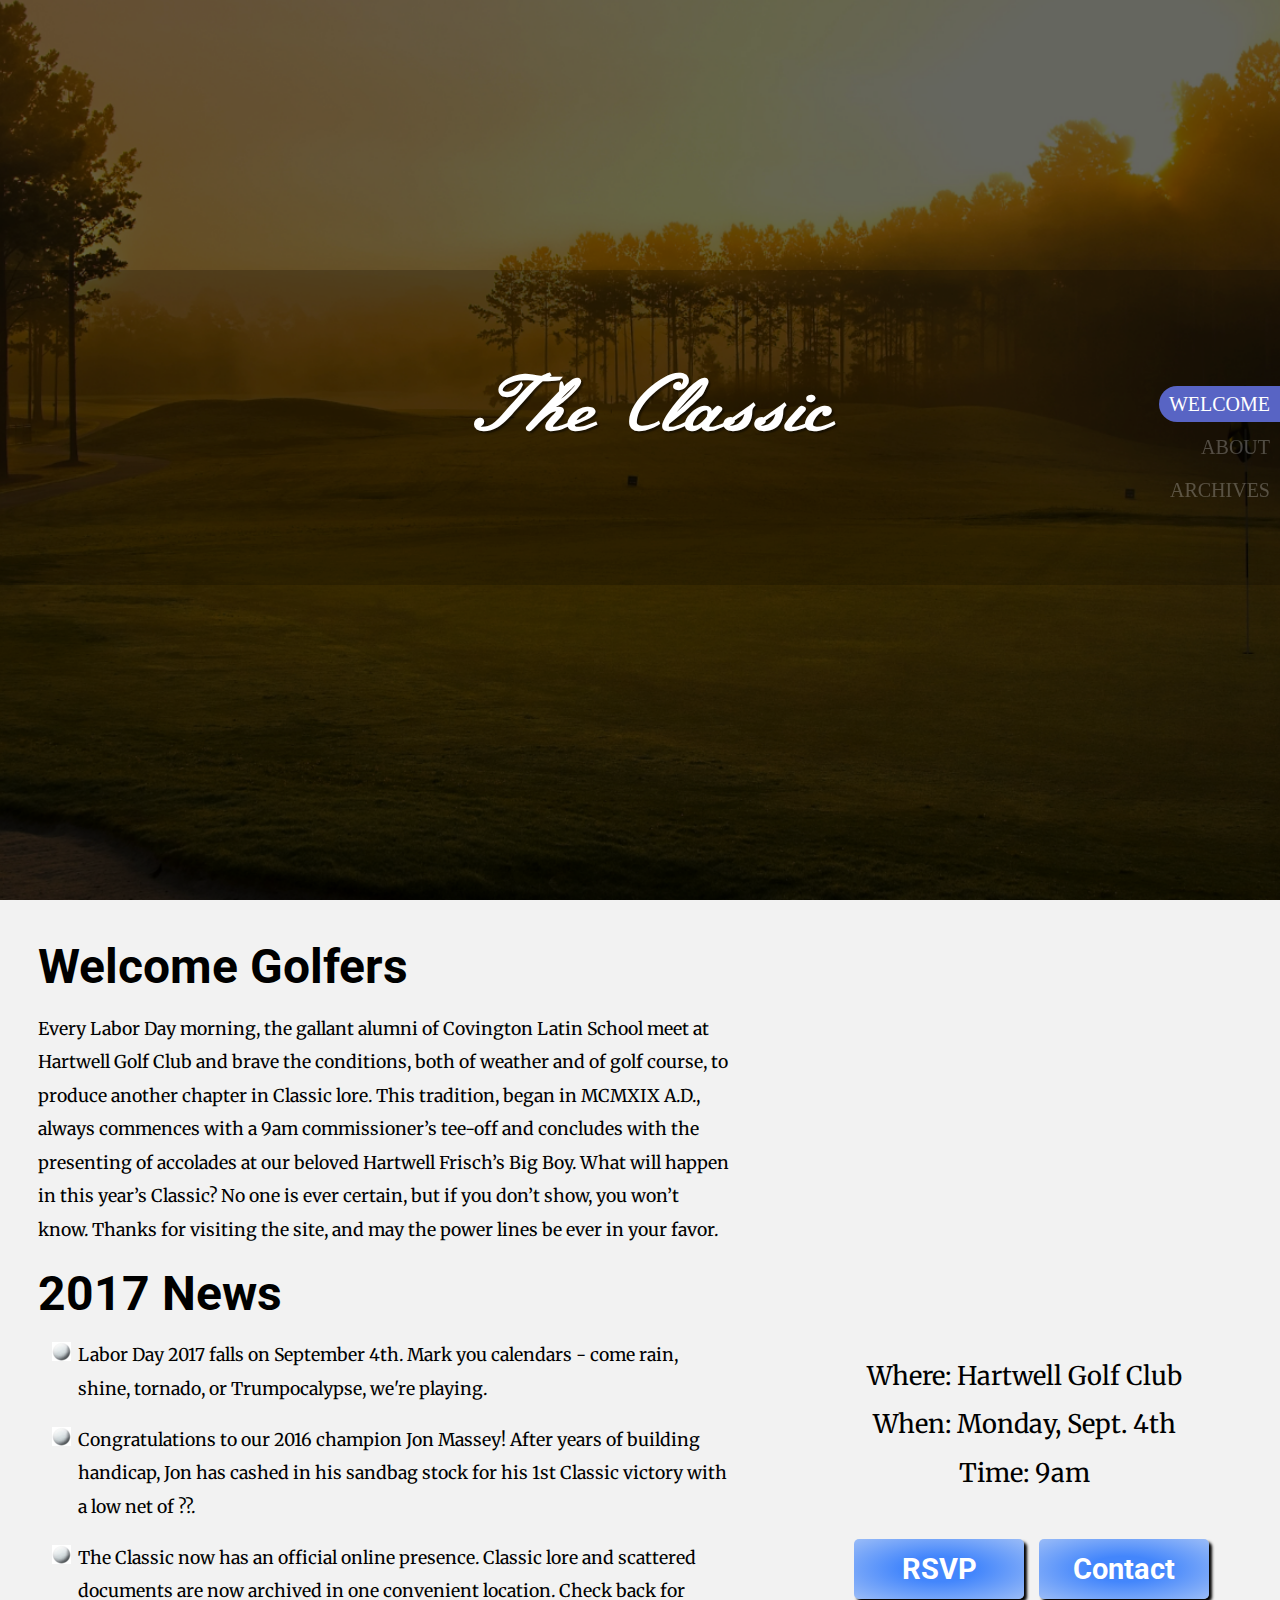
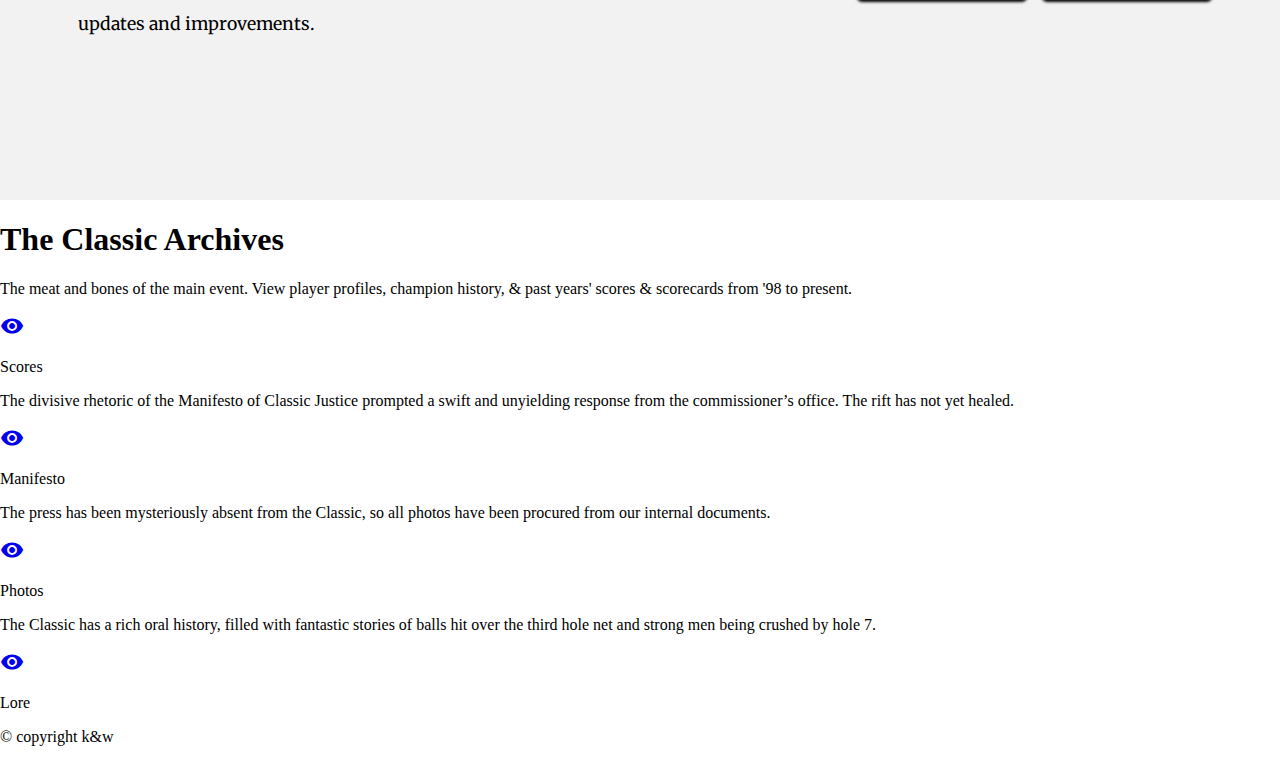
==== index.html @ d24299cc "Added html files 1/21_v1" ====
<!doctype html>
<html lang="en">

<head>
<title>The Hartwell Invitational Open Classic</title>
<meta charset="utf-8">
<link rel="stylesheet" href="css/hartwell.css">
<link rel="stylesheet" type="text/css" href="css/section-scroll.css">
<link href="https://fonts.googleapis.com/icon?family=Material+Icons"
      rel="stylesheet">
<script type="text/javascript" src="js/jquery-3.1.1.js"></script>
<script type="text/javascript" src="js/jquery.section-scroll.js"></script>
<script type="text/javascript" src="js/jquery.easing.js"></script>

<script type="text/javascript">

    $(document).ready(function () {
        $('body').sectionScroll();
    })

</script>


</head>

<body>
    <div class="welcome scrollable-section" data-section-title="Welcome">
      <div class="midbar">
        <div class="intro">
          <h1>TheClassic</h1>
        </div>
      </div>
    </div>


    <div class="scrollable-section about" data-section-title="About">
      <div class="left">
      <div class="message">
        <h1>Welcome Golfers</h1>
          <p>Every Labor Day morning, the gallant alumni of Covington Latin School meet at Hartwell Golf Club and brave the conditions, both of weather and of golf course, to produce another chapter in Classic lore. This tradition, began in MCMXIX A.D., always commences with a 9am commissioner’s tee-off and concludes with the presenting of accolades at our beloved Hartwell Frisch’s Big Boy. What will happen in this year’s Classic? No one is ever certain, but if you don’t show, you won’t know. Thanks for visiting the site, and may the power lines be ever in your favor.</p>
        <h1>2017 News</h1>
			<ul>
				<li>Labor Day 2017 falls on September 4th. Mark you calendars - come rain, shine, tornado, or Trumpocalypse, we're playing.</li>
				<li>Congratulations to our 2016 champion Jon Massey! After years of building handicap, Jon has cashed in his sandbag stock for his 1st Classic victory with a low net of ??.</li>
				<li>The Classic now has an official online presence. Classic lore and scattered documents are now archived in one convenient location. Check back for updates and improvements.</li>
      </div>
    </div>


      <div class="right">
        <iframe width="475" height="375" frameborder="0" style="border:0" src="https://www.google.com/maps/embed/v1/search?q=Hartwell+Golf+Club,+Caldwell+Drive,+Cincinnati,+OH,+United+States&key=AIzaSyAIkSOwUA6d9XJvMVq7JLdq-16HYKBhNmk" allowfullscreen></iframe>
      <div class="eventInfo">
	  <ul>
            <li>Where: Hartwell Golf Club</li>
            <li>When: Monday, Sept. 4th</li>
            <li>Time: 9am</li>
          </ul>
          <div id="rsvp">
            <p><a>RSVP<span><br />▼</span></a></p>
            <p><a>Contact<span><br />▼</span></a></p>
          </div>
        </div>
		</div>
    </div>


    <div class="scrollable-section archives" data-section-title="Archives">
		<div class="archBackground">
		</div>
		<div class="archiveHeader">
			<h1>The Classic Archives</h1>
		</div>
		<div class="links">
			
			<div class="linkBtn"> 
				<div class="linkImg" id="scores">
					<div class="linkDsc">
					<p>The meat and bones of the main event. View player profiles, champion history, & past years' scores & scorecards from '98 to present.</p>
					</div>
				</div>
				<div class="linkBar">
					<a href="./scores.html"><i class="material-icons">visibility</i></a>
					<p>Scores</p>
				</div>
			</div>
			
			<div class="linkBtn"> 
				<div class="linkImg" id="manifesto">
					<div class="linkDsc">
					<p>The divisive rhetoric of the Manifesto of Classic Justice prompted a swift and unyielding response from the commissioner’s office. The rift has not yet healed.</p>
					</div>
				</div>
				<div class="linkBar">
					<a href="./archive/1997_classic_manifesto.pdf"><i class="material-icons">visibility</i></a>
					<p>Manifesto</p>
				</div>
			</div>
						
			<div class="linkBtn"> 
				<div class="linkImg" id="photos">
					<div class="linkDsc">
					<p>The press has been mysteriously absent from the Classic, so all photos have been procured from our internal documents.</p>
					</div>
				</div>
				<div class="linkBar">
					<a href="./photos.html"><i class="material-icons">visibility</i></a>
					<p>Photos</p>
				</div>
			</div>
			
			<div class="linkBtn"> 
				<div class="linkImg" id="lore">
					<div class="linkDsc">
					<p>The Classic has a rich oral history, filled with fantastic stories of balls hit over the third hole net and strong men being crushed by hole 7.</p>
					</div>
				</div>
				<div class="linkBar">
					<a href="./lore.html"><i class="material-icons">visibility</i></a>
					<p>Lore</p>
				</div>
			</div>
			
		</div>
    </div>

	<div id="footer">
      <p>&copy; copyright k&amp;w</p>
	</div>

</body>
</html>
---- css/hartwell.css ----
@import url('https://fonts.googleapis.com/css?family=Merriweather:400|Open+Sans:300');
@import url('https://fonts.googleapis.com/css?family=Meie+Script');
@import url('https://fonts.googleapis.com/css?family=Roboto:300,400,400i,700');


                /*ENTER PAGE*/
body {
  height: inherit;
  margin: 0px auto;
  width: 100%;
  height: auto;
}
.welcome {
  background: url("../images/backgroundShaded.jpg") no-repeat center center fixed;
  -webkit-background-size: cover;
  -moz-background-size: cover;
  -o-background-size: cover;
  background-size: cover;
  height: 100vh;
}


.midbar {
  background-color: rgba(0, 0, 0, .2);
  width: 100%;
  height: 35%;
  position: relative;
  top: 30%;
  bottom: 30%;
}


.intro {
  position: relative;
  width: 100%;
  top: 13%;
}

.welcome h1 {
  font-family: "Meie Script", cursive;
  letter-spacing: .01em;
  color: #fff;
  margin: 0px;
  text-align: center;
  font-size: 4.8em;
  text-shadow: 2px 2px 2px rgba(0, 0, 0, .5);
  position: relative;
  padding-top: 4%;
}

.welcome h3 {
  font-family: "Open Sans", sans-serif;
  color: #fff;
  margin: 0px;
  margin-right: 11%;
  text-align: center;
  font-size: 1.3em;
  text-shadow: 2px 2px 2px rgba(0, 0, 0, .5);
  position:relative;

}




                          /* ABOUT */
  /* LEFT */

.left {
  display: inline-block;
    width: 60%;
	  min-width: 700px;
    float: left;
  }

.about {
  background-color: rgba(229,229,229,0.5);
  overflow: auto;
  min-height: 100vh;
}

.message {
  padding: 5%;
}

.message h1 {
  font-family: "Roboto";
  font-size: 3em;
  margin: 0px;
}

.message p {
  line-height: 1.9em;
  font-size: 1.1em;
  font-family: "Merriweather";
}

.message ul {
  line-height: 1.9em;
  font-size: 1.1em;
  font-family: "Merriweather";
  list-style-image: url('../images/golf-ball-icon_smol.jpg');
}

.message li {
	padding-bottom: 1em;
}

/* RIGHT */


.right {
width: 40%;
min-width: 475px;
overflow: auto;
margin: auto;
}

iframe {
display: block;
margin: auto;
padding-top: 7%;
}

.buttons {
  display: block;
  clear: both;
  margin: auto;
}

.eventInfo {
  margin-bottom: 7%;
}

.eventInfo ul {
  line-height: 1.9em;
  font-size: 1.6em;
  font-family: "Merriweather";
  list-style: none;
  margin: 8% auto;
  padding: 0px;
}

.eventInfo li {
	text-align: center;
}

#rsvp, #contact {
	width: 370px;
	height: 60px;
	margin: auto;
}

#rsvp a, #contact a {
  display: block;
  text-decoration: none;
  color: white;
  text-align: center;
  font-family: "Roboto";
  font-weight: 700;
  font-size: 1.8em;
  line-height: 60px;
  float: left;
  width: 170px;
  height: 60px;
	background: rgba(67, 134, 252, .5); /* For browsers that do not support gradients */
	background: -webkit-radial-gradient(rgba(67, 134, 252, 1),rgba(67, 134, 252, .5)); /* Safari 5.1 to 6.0 */
	background: -o-radial-gradient(rgba(67, 134, 252, 1),rgba(67, 134, 252, .5)); /* For Opera 11.6 to 12.0 */
	background: -moz-radial-gradient(rgba(67, 134, 252, 1),rgba(67, 134, 252, .5)); /* For Firefox 3.6 to 15 */
	background: radial-gradient(rgba(67, 134, 252, 1) 30%,rgba(67, 134, 252, .5)); /* Standard syntax */
  border-radius: 5px;
  box-shadow: 3px 3px 3px #000;
  margin: 0px 0px 0px 15px;
  transition: line-height .5s;
}

#rsvp a span {
	display: none;
}

#rsvp a:hover {
	line-height: 30px;
}

#rsvp a:hover span {
	display: inline;
}

#rsvp a:active {
	  box-shadow: 0px 0px 2px;
	background: rgba(67, 134, 252, 1); /* For browsers that do not support gradients */
	background: -webkit-radial-gradient(rgba(67, 134, 252, .5),rgba(67, 134, 252, 1)); /* Safari 5.1 to 6.0 */
	background: -o-radial-gradient(rgba(67, 134, 252, .5),rgba(67, 134, 252, 1)); /* For Opera 11.6 to 12.0 */
	background: -moz-radial-gradient(rgba(67, 134, 252, .5),rgba(67, 134, 252, 1)); /* For Firefox 3.6 to 15 */
	background: radial-gradient(rgba(67, 134, 252, .5),rgba(67, 134, 252, 1)); /* Standard syntax */
}


                         /* PLAYERS */
.players {
  background-color: rgba(29, 39, 49, 1);
  height: 90vh;
}


/*                  TABLE STYLING                      */

.playerTable {
  overflow-x: scroll;
  font-family: "Roboto";
  font-weight: light;
  margin-left: 5%;
  box-shadow: 0px 0px 5px #000;
}

table {
  border-collapse: collapse;
}

tr:nth-child(even) {
  background-color: #e3e3e3;
}

tr:nth-child(odd) {
  background-color: rgba(204, 204, 204, .9);
}

td {
  font-weight: 300;
}

th:first-child, td:first-child {
  padding-right: 20px;
  text-align: left;
  border-right: 2px solid rgba(0, 0, 0, 1);
  white-space: nowrap;
}

td:first-child {
  font-weight: 400;
}

th, td {
  padding: 4px 8px;
  text-align: center;
  border-bottom: 1px solid rgba(0, 0, 0, .5);
}

th {
    background-color: rgba(193, 197, 242, 0.6);
    border-bottom: 2px solid rgba(0, 0, 0, 1);
    font-size: 1.1em;
    font-weight: bold;
}

td a {
  text-decoration: none;
  color: black;
  transition: color .3s;
}

td a:hover {
  color: rgba(0, 0, 0, 0.5);
}

#winner {
  background-color: rgba(255, 224, 73, 0.9);
  font-weight: 400;
}

#DNP {
  font-style: italic;
  color: #777;
}

caption {
  caption-side: bottom;
}

caption #winner {
  background-color: rgba(255, 224, 73, 0.9);
  font-weight: 400;
}

caption #DNP {
  font-style: italic;
  font-weight:300;
  color: #777;
}


/* END TABLE STYLING */
---- css/section-scroll.css ----
.bullets-container {
    display: table;
    position: fixed;
    right: 0;
    height: 100%;
    z-index: 1049;
    font-weight: normal;
}

.section-bullets {
    transition-duration: .3s;
    list-style: none;
    margin: 0;
    display: table-cell;
    vertical-align: middle;
}

.section-bullets li {
    display: block;
    text-align: right;
    font-size: 20px;
    text-transform: uppercase;
    line-height: 1.3;
    position: relative;
    border-top-left-radius: 30px;
    border-bottom-left-radius: 30px;
    cursor: pointer;
    margin-bottom: 1px;
}

.section-bullets li a:before {
    content: ' ';
    width: 0;
    height: 100%;
    background-color: #5864c4;
    position: absolute;
    right: 0;
    top: 0;
    border-top-left-radius: 30px;
    border-bottom-left-radius: 30px;
    transition-duration: .1s;
}

.section-bullets li a:after {
    display: none;
	content: ' ';
    width: 6px;
    height: 6px;
    border-radius: 50%;
    background-color: #fff;
    position: absolute;
    right: 8px;
    top: 8px;
    transition-duration: .2s;
}

.section-bullets li a {
    color: #fff;
    overflow: hidden;
    position: relative;
    display: inline-block;
    transition-duration: .3s;
    opacity: 0.5;
    margin-left: 5px;
    padding: 5px 10px 5px 10px;
    text-decoration: none;
    min-height: 11px;
}

.section-bullets li span {
    position: relative;
    right: 0;
    transition-duration: 0.3s;
    opacity: 0.5;
}

.section-bullets li.active a {
    opacity: 1;
}

.section-bullets li.active a:before {
    width: 100%;
    transition-duration: .3s;
    transition-delay: 0.4s;
}

.section-bullets li:hover a {
    opacity: 1;
}

.section-bullets li:hover span {
    opacity: 1;
    transition-delay: 0.1s;
}

.section-bullets li.active span {
    opacity: 1;
    transition-duration: .3s;
    transition-delay: 0.5s;
}


.scrollable-section {
  -webkit-transition: all 600ms cubic-bezier(0.23, 1, 0.32, 1);
  transition:         all 600ms cubic-bezier(0.23, 1, 0.32, 1);
}
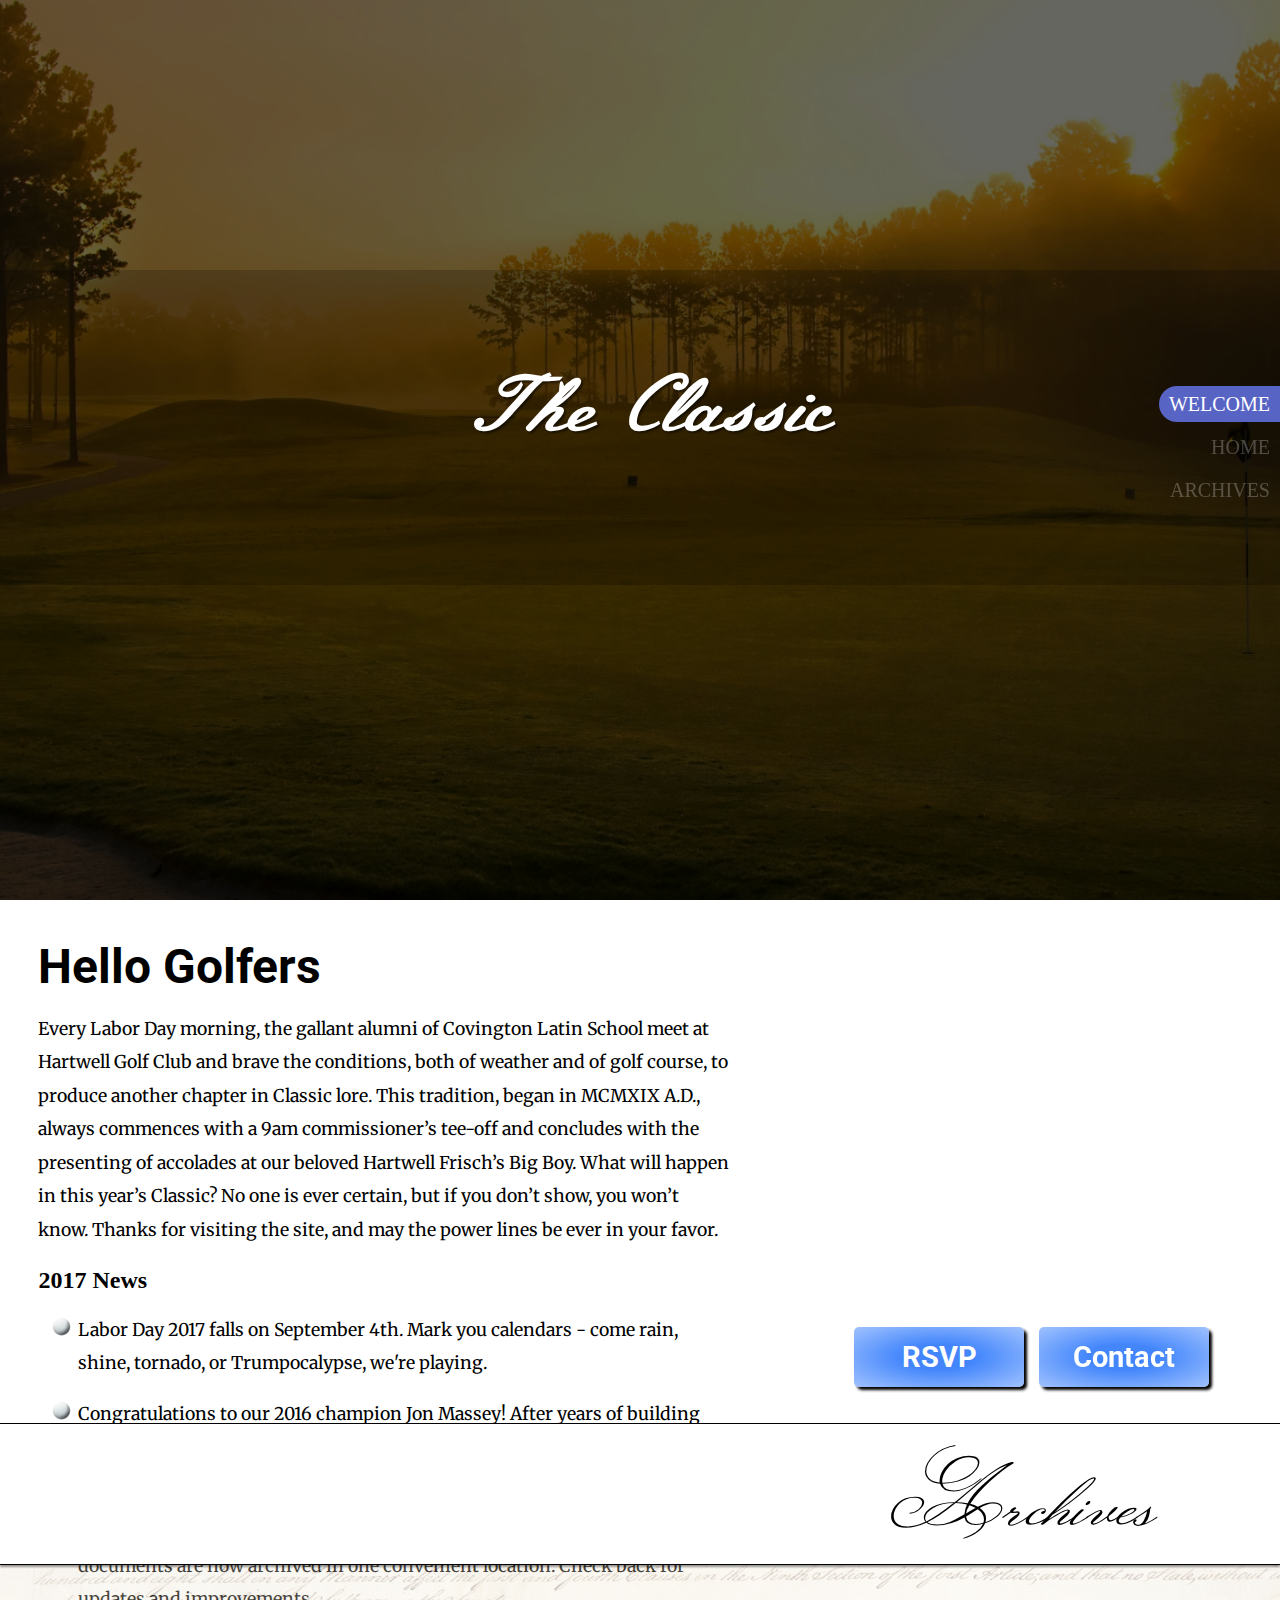
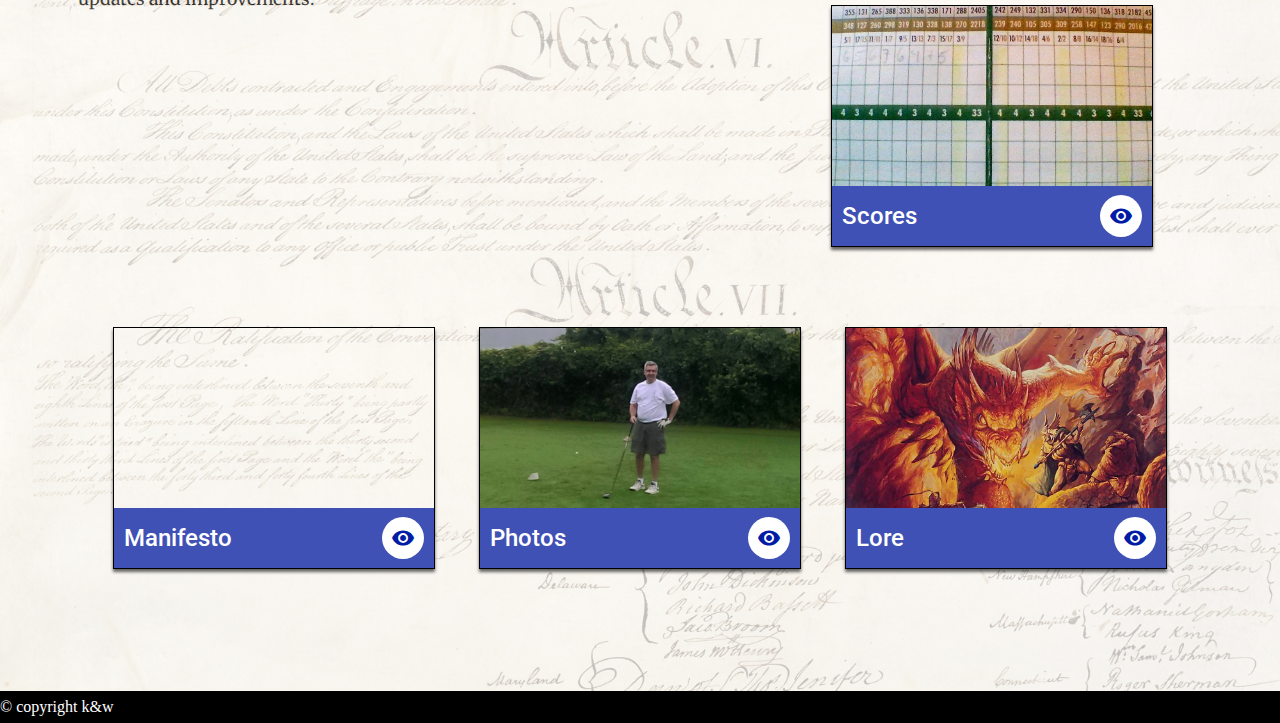
==== commit 12719ae6: "Adjusted section markup and styles" ====
--- a/index.html
+++ b/index.html
@@ -13,11 +13,9 @@
 <script type="text/javascript" src="js/jquery.easing.js"></script>
 
 <script type="text/javascript">
-
     $(document).ready(function () {
         $('body').sectionScroll();
     })
-
 </script>
 
 
@@ -33,12 +31,12 @@
     </div>
 
 
-    <div class="scrollable-section about" data-section-title="About">
+    <div class="home scrollable-section" data-section-title="Home">
       <div class="left">
       <div class="message">
-        <h1>Welcome Golfers</h1>
+        <h1>Hello Golfers</h1>
           <p>Every Labor Day morning, the gallant alumni of Covington Latin School meet at Hartwell Golf Club and brave the conditions, both of weather and of golf course, to produce another chapter in Classic lore. This tradition, began in MCMXIX A.D., always commences with a 9am commissioner’s tee-off and concludes with the presenting of accolades at our beloved Hartwell Frisch’s Big Boy. What will happen in this year’s Classic? No one is ever certain, but if you don’t show, you won’t know. Thanks for visiting the site, and may the power lines be ever in your favor.</p>
-        <h1>2017 News</h1>
+        <h2>2017 News</h2>
 			<ul>
 				<li>Labor Day 2017 falls on September 4th. Mark you calendars - come rain, shine, tornado, or Trumpocalypse, we're playing.</li>
 				<li>Congratulations to our 2016 champion Jon Massey! After years of building handicap, Jon has cashed in his sandbag stock for his 1st Classic victory with a low net of ??.</li>
@@ -50,14 +48,9 @@
       <div class="right">
         <iframe width="475" height="375" frameborder="0" style="border:0" src="https://www.google.com/maps/embed/v1/search?q=Hartwell+Golf+Club,+Caldwell+Drive,+Cincinnati,+OH,+United+States&key=AIzaSyAIkSOwUA6d9XJvMVq7JLdq-16HYKBhNmk" allowfullscreen></iframe>
       <div class="eventInfo">
-	  <ul>
-            <li>Where: Hartwell Golf Club</li>
-            <li>When: Monday, Sept. 4th</li>
-            <li>Time: 9am</li>
-          </ul>
           <div id="rsvp">
-            <p><a>RSVP<span><br />▼</span></a></p>
-            <p><a>Contact<span><br />▼</span></a></p>
+            <p><a>RSVP</a></p>
+            <p><a>Contact</a></p>
           </div>
         </div>
 		</div>
@@ -68,11 +61,11 @@
 		<div class="archBackground">
 		</div>
 		<div class="archiveHeader">
-			<h1>The Classic Archives</h1>
+			<h1>Archives</h1>
 		</div>
 		<div class="links">
-			
-			<div class="linkBtn"> 
+
+			<div class="linkBtn">
 				<div class="linkImg" id="scores">
 					<div class="linkDsc">
 					<p>The meat and bones of the main event. View player profiles, champion history, & past years' scores & scorecards from '98 to present.</p>
@@ -83,8 +76,8 @@
 					<p>Scores</p>
 				</div>
 			</div>
-			
-			<div class="linkBtn"> 
+
+			<div class="linkBtn">
 				<div class="linkImg" id="manifesto">
 					<div class="linkDsc">
 					<p>The divisive rhetoric of the Manifesto of Classic Justice prompted a swift and unyielding response from the commissioner’s office. The rift has not yet healed.</p>
@@ -95,8 +88,8 @@
 					<p>Manifesto</p>
 				</div>
 			</div>
-						
-			<div class="linkBtn"> 
+
+			<div class="linkBtn">
 				<div class="linkImg" id="photos">
 					<div class="linkDsc">
 					<p>The press has been mysteriously absent from the Classic, so all photos have been procured from our internal documents.</p>
@@ -107,8 +100,8 @@
 					<p>Photos</p>
 				</div>
 			</div>
-			
-			<div class="linkBtn"> 
+
+			<div class="linkBtn">
 				<div class="linkImg" id="lore">
 					<div class="linkDsc">
 					<p>The Classic has a rich oral history, filled with fantastic stories of balls hit over the third hole net and strong men being crushed by hole 7.</p>
@@ -119,7 +112,7 @@
 					<p>Lore</p>
 				</div>
 			</div>
-			
+
 		</div>
     </div>
 
--- a/css/hartwell.css
+++ b/css/hartwell.css
@@ -1,14 +1,13 @@
 @import url('https://fonts.googleapis.com/css?family=Merriweather:400|Open+Sans:300');
 @import url('https://fonts.googleapis.com/css?family=Meie+Script');
-@import url('https://fonts.googleapis.com/css?family=Roboto:300,400,400i,700');
+@import url('https://fonts.googleapis.com/css?family=Roboto:300,400,400i,500,700|Monsieur+La+Doulaise');
 
 
                 /*ENTER PAGE*/
 body {
-  height: inherit;
+  position: relative;
   margin: 0px auto;
   width: 100%;
-  height: auto;
 }
 .welcome {
   background: url("../images/backgroundShaded.jpg") no-repeat center center fixed;
@@ -152,6 +151,8 @@
 }
 
 #rsvp a, #contact a {
+  position: relative;
+  z-index: 1100;
   display: block;
   text-decoration: none;
   color: white;
@@ -197,19 +198,189 @@
 
 
                          /* PLAYERS */
-.players {
-  background-color: rgba(29, 39, 49, 1);
-  height: 90vh;
+.archives {
+  /*background-color: rgba(29, 39, 49, 1);*/
+  position: relative;
+  min-height: 100vh;
+  }
+  
+.archBackground {
+	position: absolute;
+	width: 100%;
+	height: 100%;
+	background: url('../images/Constitution_Pg4of4_AC.jpg') center;
+	background-size: cover;
+	opacity: .3;
+  }
+
+.archiveHeader {
+	position: relative;
+	background-color: rgba(255, 255, 255, 1);
+	border-top: 1px solid black;
+	border-bottom: 1px solid black;
+	box-shadow: 0px 2px 2px rgba(0, 0, 0, .4);
+	padding-top: 15px;
+}
+
+.archiveHeader h1 {
+	font-family: 'Monsieur La Doulaise', sans-serif;
+	font-weight: normal;
+	font-size: 5em;
+	text-align: center;
+	margin: 0px;
+	z-index: 5;
+}
+
+.links {
+	width: auto;
+	max-width: 90%;
+	margin: auto;
+	text-align: center;
+}
+
+.linkBtn {
+	display: inline-block;
+	width: 320px;
+	height: 240px;
+	/*border-radius: 6px;*/
+	margin: 40px 20px;
+	border: solid black 1px;
+	box-shadow: 0px 3px 3px rgba(0, 0, 0, .6);
+	position: relative;
+}
+
+.linkBtn:last-child {
+	margin-bottom: 100px;
+}
+
+.linkDsc {
+	width: inherit;
+	height: inherit;
+	background-color: rgba(0, 0, 0, 0);
+	color: rgba(255, 255, 255, 0);
+	transition: background-color .2s, color .2s;
+}
+
+.linkDsc:hover {
+		background-color: rgba(0, 0, 0, .7);
+		color: rgba(255, 255, 255, 1);
+}
+
+.linkDsc p {
+	font-family: 'Roboto';
+	font-weight: 300;
+	font-size: 18px;
+	padding: 8px;
+	margin: 0px;
+	text-align: left;
+}
+
+.linkImg {
+	width: 320px;
+	height: 180px;
+}
+
+#manifesto {
+	background: url('../images/Manifesto_Thumb.jpg') center;
+	background-size: cover;
+}
+
+#scores {
+	background: url('../images/Scorecard.jpg') center;
+	background-size: cover;
+}	
+
+#photos {
+	background: url('../images/Bill_Banks.jpg') center;
+	background-size: cover;	
+}
+
+#lore {
+	background: url('../images/Lore_Thumb.jpg') center;
+	background-size: cover;	
+}
+
+.linkBar {
+	width: 320px;
+	height: 60px;
+	background-color: #3f51b5;
+	/* border-radius: 0px 0px 5px 5px; */
+}
+
+.linkBar p {
+	line-height: 60px;
+	font-family: 'Roboto';
+	font-weight: 500;
+	font-size: 24px;
+	color: white;
+	margin: 0px 10px;
+	text-align: left;
+}
+
+.linkBtn span {
+	display: inline-block;
+	margin: 0px 20px;
+	bottom: 0px;
+}
+
+.linkBar a {
+	position: relative;
+	display: inline-block;
+	width: 42px;
+	height: 42px;
+	float: right;
+	margin: 9px 10px 9px 0px;
+	background-color: white;
+	border-radius: 50%;
+	color: #001ba5;
+	transition: height .3s, width .3s, margin .3s;
+	z-index: 1100;
+}
+
+.linkBar a:hover {
+	width: 48px;
+	height: 48px;
+	margin: 6px 7px 6px 0px;
+}
+
+.linkBar a:active {
+	color: white;
+	background-color: #001ba5;
+}
+
+.linkBar i {
+	line-height: 42px;
+	transition: line-height .3s, font-size .3s;
+	font-size: 24px;
+}
+
+.linkBar a:hover i {
+	line-height: 48px;
+	font-size: 30px;
+}
+
+#footer {
+	position: absolute;
+	width: 100%;
+	background-color: black;
+	bottom: 0px;
+}
+
+#footer p {
+	margin: 0px;
+	line-height: 2em;
+	color: white;
 }
 
 
 /*                  TABLE STYLING                      */
 
 .playerTable {
-  overflow-x: scroll;
+  display: table;
   font-family: "Roboto";
   font-weight: light;
-  margin-left: 5%;
+  margin: auto;
+  margin-top: 4em;
   box-shadow: 0px 0px 5px #000;
 }
 
@@ -290,3 +461,19 @@
 
 
 /* END TABLE STYLING */
+
+/* SCORES PAGE STYLING*/
+.childHeader {
+	width: 100%;
+	background-color: #03A9F4;
+	box-shadow: 0px 3px 2px rgba(0, 0, 0, .4);
+}
+
+.childHeader h1 {
+	font-family: 'Roboto';
+	font-weight: 400;
+	font-size: 1.25em;
+	color: white;
+	line-height: 2.5em;
+	margin: 0px 0px 0px 3em;
+}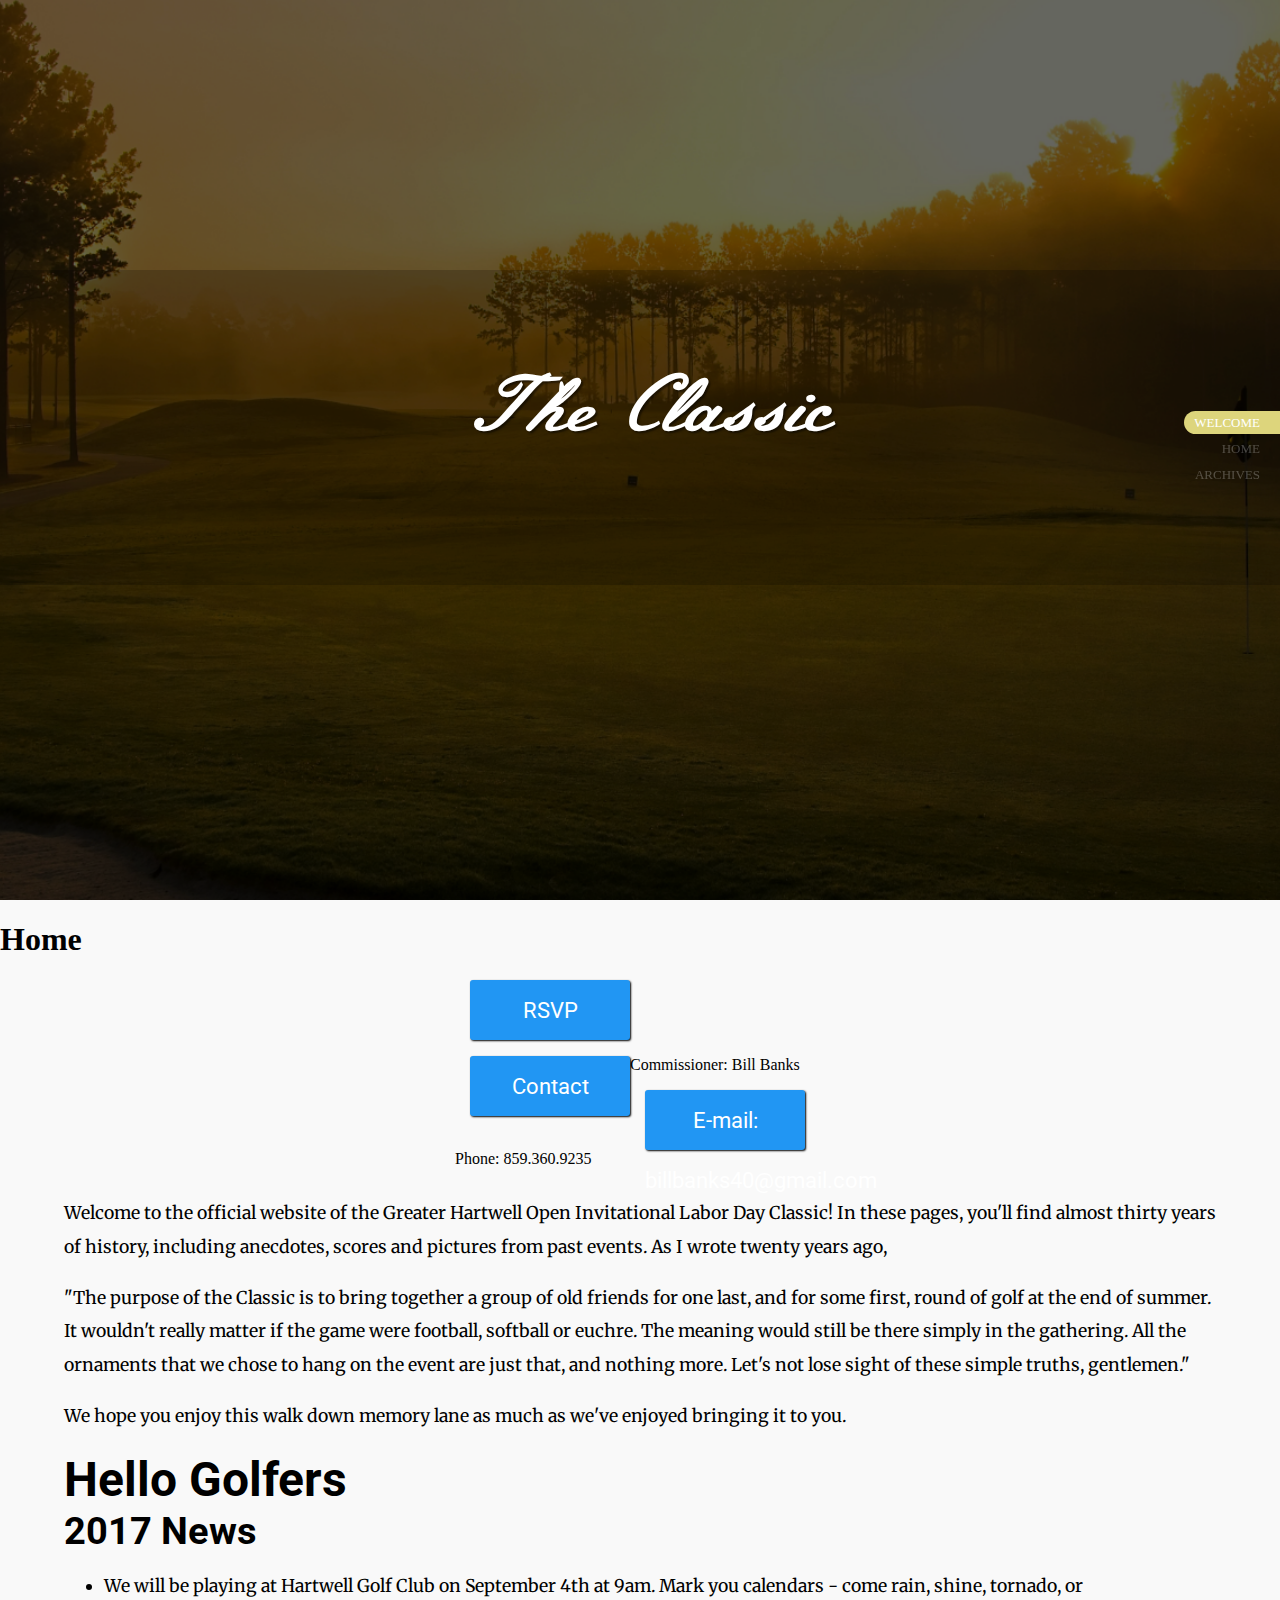
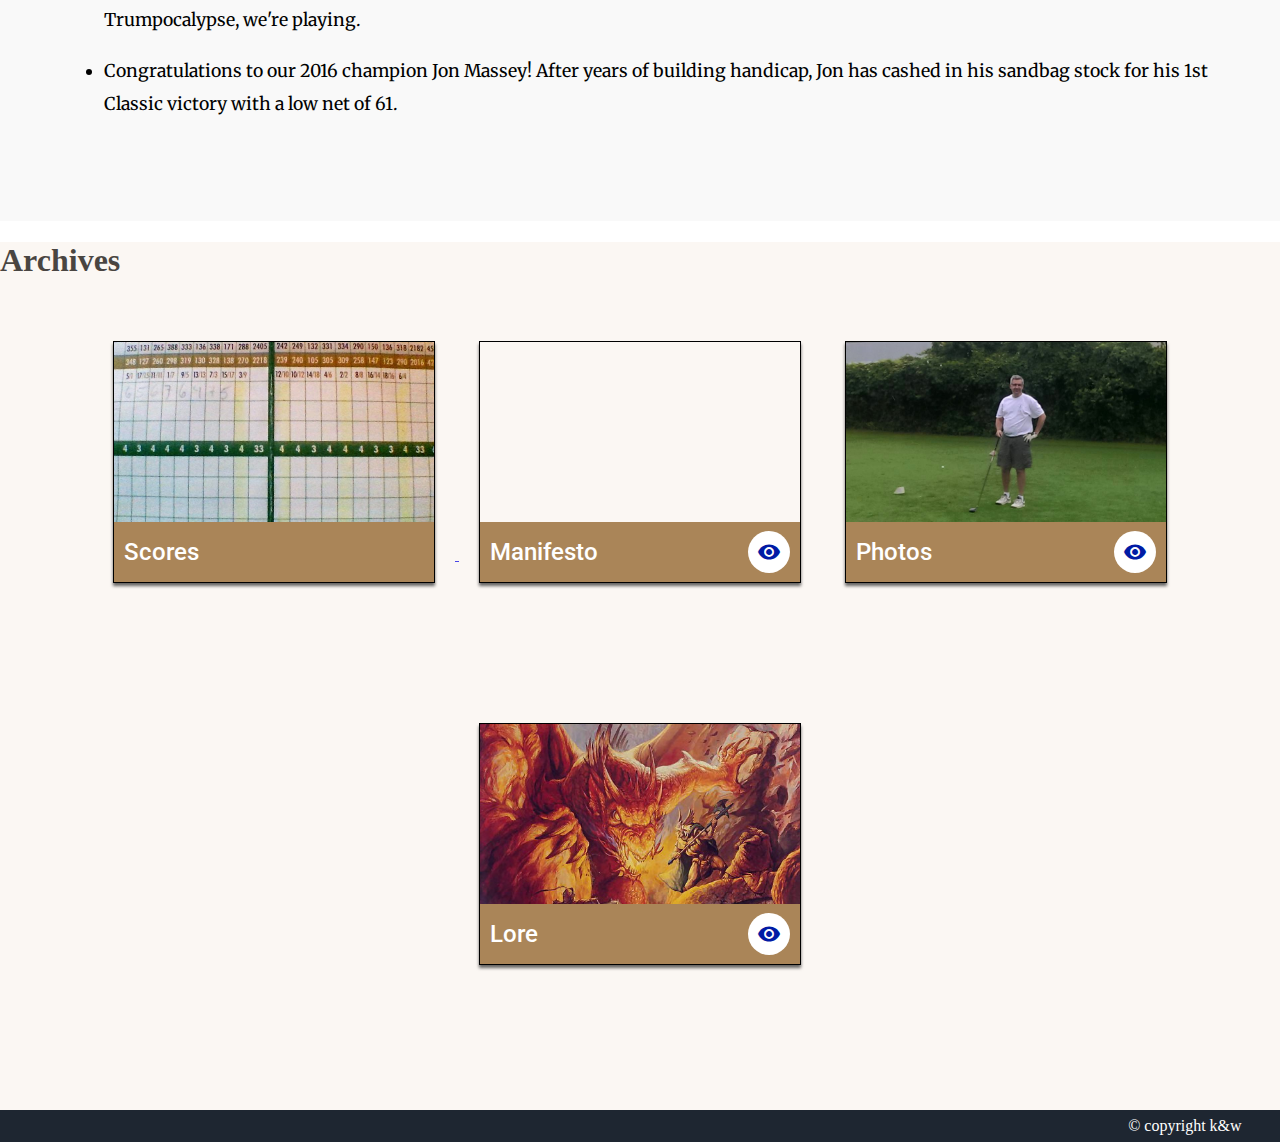
==== commit 11efbbcb: "Added HTML files" ====
--- a/index.html
+++ b/index.html
@@ -13,9 +13,11 @@
 <script type="text/javascript" src="js/jquery.easing.js"></script>
 
 <script type="text/javascript">
+
     $(document).ready(function () {
         $('body').sectionScroll();
     })
+
 </script>
 
 
@@ -31,51 +33,78 @@
     </div>
 
 
-    <div class="home scrollable-section" data-section-title="Home">
-      <div class="left">
+    <div class="scrollable-section home" data-section-title="Home" id='jumpBackHome'>
+      <div class="parentHeader">
+        <h1>Home</h1>
+          <div id="headBtn">
+            <div id="rsvp">
+              <a href="./rsvpForm.html">RSVP</a>
+            </div>
+            <div id="contact">
+              <a>Contact</a>
+              <div id="contact-drop">
+                <p>Commissioner: Bill Banks</p>
+                <a href="mailto:billbanks40@gmail.com?Subject=The%20Classic"
+                target="_top">E-mail: billbanks40@gmail.com</a>
+                <p>Phone: 859.360.9235</p>
+              </div>
+            </div>
+          </div>
+      </div>
+      <div class="hero">
+        <div class="heroDark">
+        </div>
+      </div>
+    <div class="homeBody">
       <div class="message">
+          <p>Welcome to the official website of the Greater
+            Hartwell Open Invitational Labor Day Classic! In these pages,
+            you'll find almost thirty years of history, including anecdotes,
+            scores and pictures from past events. As I wrote twenty years ago,
+          </p>
+          <p>"The purpose of the Classic is to bring together a group of old
+            friends for one last, and for some first, round of golf at the end
+            of summer. It wouldn't really matter if the game were football,
+            softball or euchre. The meaning would still be there simply in the
+            gathering. All the ornaments that we chose to hang on the event
+            are just that, and nothing more. Let's not lose sight of these
+            simple truths, gentlemen."</p>
+          <p>We hope you enjoy this walk down memory
+            lane as much as we've enjoyed bringing it to you.</p>
         <h1>Hello Golfers</h1>
-          <p>Every Labor Day morning, the gallant alumni of Covington Latin School meet at Hartwell Golf Club and brave the conditions, both of weather and of golf course, to produce another chapter in Classic lore. This tradition, began in MCMXIX A.D., always commences with a 9am commissioner’s tee-off and concludes with the presenting of accolades at our beloved Hartwell Frisch’s Big Boy. What will happen in this year’s Classic? No one is ever certain, but if you don’t show, you won’t know. Thanks for visiting the site, and may the power lines be ever in your favor.</p>
         <h2>2017 News</h2>
 			<ul>
-				<li>Labor Day 2017 falls on September 4th. Mark you calendars - come rain, shine, tornado, or Trumpocalypse, we're playing.</li>
-				<li>Congratulations to our 2016 champion Jon Massey! After years of building handicap, Jon has cashed in his sandbag stock for his 1st Classic victory with a low net of ??.</li>
-				<li>The Classic now has an official online presence. Classic lore and scattered documents are now archived in one convenient location. Check back for updates and improvements.</li>
+				<li>We will be playing at Hartwell Golf Club on September 4th at 9am.
+          Mark you calendars - come rain, shine, tornado, or
+          Trumpocalypse, we're playing.</li>
+				<li>Congratulations to our 2016 champion Jon Massey!
+          After years of building handicap, Jon has cashed in his sandbag
+          stock for his 1st Classic victory with a low net of 61.</li>
       </div>
-    </div>
-
-
-      <div class="right">
-        <iframe width="475" height="375" frameborder="0" style="border:0" src="https://www.google.com/maps/embed/v1/search?q=Hartwell+Golf+Club,+Caldwell+Drive,+Cincinnati,+OH,+United+States&key=AIzaSyAIkSOwUA6d9XJvMVq7JLdq-16HYKBhNmk" allowfullscreen></iframe>
-      <div class="eventInfo">
-          <div id="rsvp">
-            <p><a>RSVP</a></p>
-            <p><a>Contact</a></p>
-          </div>
-        </div>
 		</div>
     </div>
 
 
-    <div class="scrollable-section archives" data-section-title="Archives">
+    <div class="scrollable-section archives" data-section-title="Archives"  id="jumpBack">
 		<div class="archBackground">
 		</div>
-		<div class="archiveHeader">
+		<div class="parentHeader">
 			<h1>Archives</h1>
 		</div>
 		<div class="links">
 
-			<div class="linkBtn">
+    <a href="./scores.html">
+      <div class="linkBtn">
 				<div class="linkImg" id="scores">
 					<div class="linkDsc">
-					<p>The meat and bones of the main event. View player profiles, champion history, & past years' scores & scorecards from '98 to present.</p>
+					<p>The meat and bones of the main event. View player profiles, champion history, past years' scores & scorecards from '98 to present.</p>
 					</div>
 				</div>
 				<div class="linkBar">
-					<a href="./scores.html"><i class="material-icons">visibility</i></a>
 					<p>Scores</p>
 				</div>
 			</div>
+    </a>
 
 			<div class="linkBtn">
 				<div class="linkImg" id="manifesto">
--- a/css/hartwell.css
+++ b/css/hartwell.css
@@ -3,12 +3,14 @@
 @import url('https://fonts.googleapis.com/css?family=Roboto:300,400,400i,500,700|Monsieur+La+Doulaise');
 
 
-                /*ENTER PAGE*/
+
 body {
   position: relative;
   margin: 0px auto;
   width: 100%;
 }
+
+                        /* WELCOME */
 .welcome {
   background: url("../images/backgroundShaded.jpg") no-repeat center center fixed;
   -webkit-background-size: cover;
@@ -47,33 +49,19 @@
   padding-top: 4%;
 }
 
-.welcome h3 {
-  font-family: "Open Sans", sans-serif;
-  color: #fff;
-  margin: 0px;
-  margin-right: 11%;
-  text-align: center;
-  font-size: 1.3em;
-  text-shadow: 2px 2px 2px rgba(0, 0, 0, .5);
-  position:relative;
-
-}
-
-
-
-
-                          /* ABOUT */
+
+                          /* HOME */
   /* LEFT */
 
 .left {
-  display: inline-block;
+    display: inline-block;
     width: 60%;
 	  min-width: 700px;
     float: left;
   }
 
-.about {
-  background-color: rgba(229,229,229,0.5);
+.home {
+  background-color: rgba(244, 244, 244, .5);
   overflow: auto;
   min-height: 100vh;
 }
@@ -88,6 +76,12 @@
   margin: 0px;
 }
 
+.message h2 {
+  font-family: "Roboto";
+  font-size: 2.4em;
+  margin: 0px;
+}
+
 .message p {
   line-height: 1.9em;
   font-size: 1.1em;
@@ -98,7 +92,7 @@
   line-height: 1.9em;
   font-size: 1.1em;
   font-family: "Merriweather";
-  list-style-image: url('../images/golf-ball-icon_smol.jpg');
+  list-style-image: url('../images/tee.png');
 }
 
 .message li {
@@ -158,29 +152,21 @@
   color: white;
   text-align: center;
   font-family: "Roboto";
-  font-weight: 700;
-  font-size: 1.8em;
+  font-weight: 400;
+  font-size: 1.4em;
   line-height: 60px;
   float: left;
-  width: 170px;
+  width: 160px;
   height: 60px;
-	background: rgba(67, 134, 252, .5); /* For browsers that do not support gradients */
-	background: -webkit-radial-gradient(rgba(67, 134, 252, 1),rgba(67, 134, 252, .5)); /* Safari 5.1 to 6.0 */
-	background: -o-radial-gradient(rgba(67, 134, 252, 1),rgba(67, 134, 252, .5)); /* For Opera 11.6 to 12.0 */
-	background: -moz-radial-gradient(rgba(67, 134, 252, 1),rgba(67, 134, 252, .5)); /* For Firefox 3.6 to 15 */
-	background: radial-gradient(rgba(67, 134, 252, 1) 30%,rgba(67, 134, 252, .5)); /* Standard syntax */
-  border-radius: 5px;
-  box-shadow: 3px 3px 3px #000;
+	background-color: rgba(33, 150, 243, 1);
+  border-radius: 3px;
   margin: 0px 0px 0px 15px;
-  transition: line-height .5s;
-}
-
-#rsvp a span {
-	display: none;
+  transition: line-height .2s;
+  box-shadow: 1px 1px 2px #000;
 }
 
 #rsvp a:hover {
-	line-height: 30px;
+  box-shadow: 1px 1px 5px #000;
 }
 
 #rsvp a:hover span {
@@ -189,37 +175,33 @@
 
 #rsvp a:active {
 	  box-shadow: 0px 0px 2px;
-	background: rgba(67, 134, 252, 1); /* For browsers that do not support gradients */
-	background: -webkit-radial-gradient(rgba(67, 134, 252, .5),rgba(67, 134, 252, 1)); /* Safari 5.1 to 6.0 */
-	background: -o-radial-gradient(rgba(67, 134, 252, .5),rgba(67, 134, 252, 1)); /* For Opera 11.6 to 12.0 */
-	background: -moz-radial-gradient(rgba(67, 134, 252, .5),rgba(67, 134, 252, 1)); /* For Firefox 3.6 to 15 */
-	background: radial-gradient(rgba(67, 134, 252, .5),rgba(67, 134, 252, 1)); /* Standard syntax */
-}
-
-
-                         /* PLAYERS */
+}
+
+
+                         /* ARCHIVES */
 .archives {
   /*background-color: rgba(29, 39, 49, 1);*/
   position: relative;
   min-height: 100vh;
   }
-  
+
 .archBackground {
 	position: absolute;
 	width: 100%;
 	height: 100%;
-	background: url('../images/Constitution_Pg4of4_AC.jpg') center;
+	background: rgba(242, 230, 214, 1);
 	background-size: cover;
 	opacity: .3;
   }
 
 .archiveHeader {
 	position: relative;
-	background-color: rgba(255, 255, 255, 1);
+	background-color: rgba(30, 38, 49, 1);
 	border-top: 1px solid black;
 	border-bottom: 1px solid black;
 	box-shadow: 0px 2px 2px rgba(0, 0, 0, .4);
 	padding-top: 15px;
+  color: #fff;
 }
 
 .archiveHeader h1 {
@@ -288,22 +270,22 @@
 #scores {
 	background: url('../images/Scorecard.jpg') center;
 	background-size: cover;
-}	
+}
 
 #photos {
 	background: url('../images/Bill_Banks.jpg') center;
-	background-size: cover;	
+	background-size: cover;
 }
 
 #lore {
 	background: url('../images/Lore_Thumb.jpg') center;
-	background-size: cover;	
+	background-size: cover;
 }
 
 .linkBar {
 	width: 320px;
 	height: 60px;
-	background-color: #3f51b5;
+	background-color: rgba(170, 133, 88, 1);
 	/* border-radius: 0px 0px 5px 5px; */
 }
 
@@ -362,14 +344,17 @@
 #footer {
 	position: absolute;
 	width: 100%;
-	background-color: black;
+	background-color: rgba(30, 38, 49, 1);
 	bottom: 0px;
+
 }
 
 #footer p {
 	margin: 0px;
 	line-height: 2em;
 	color: white;
+  text-align: right;
+  margin-right: 3%;
 }
 
 
@@ -476,4 +461,4 @@
 	color: white;
 	line-height: 2.5em;
 	margin: 0px 0px 0px 3em;
-}+}
--- a/css/section-scroll.css
+++ b/css/section-scroll.css
@@ -18,9 +18,9 @@
 .section-bullets li {
     display: block;
     text-align: right;
-    font-size: 20px;
+    font-size: 13px;
     text-transform: uppercase;
-    line-height: 1.3;
+    line-height: 1;
     position: relative;
     border-top-left-radius: 30px;
     border-bottom-left-radius: 30px;
@@ -32,7 +32,7 @@
     content: ' ';
     width: 0;
     height: 100%;
-    background-color: #5864c4;
+    background-color: #ddd57c;
     position: absolute;
     right: 0;
     top: 0;
@@ -41,9 +41,9 @@
     transition-duration: .1s;
 }
 
+/*
 .section-bullets li a:after {
-    display: none;
-	content: ' ';
+    content: ' ';
     width: 6px;
     height: 6px;
     border-radius: 50%;
@@ -53,6 +53,7 @@
     top: 8px;
     transition-duration: .2s;
 }
+*/
 
 .section-bullets li a {
     color: #fff;
@@ -62,7 +63,7 @@
     transition-duration: .3s;
     opacity: 0.5;
     margin-left: 5px;
-    padding: 5px 10px 5px 10px;
+    padding: 5px 20px 5px 10px;
     text-decoration: none;
     min-height: 11px;
 }
@@ -71,7 +72,7 @@
     position: relative;
     right: 0;
     transition-duration: 0.3s;
-    opacity: 0.5;
+    opacity: .5;
 }
 
 .section-bullets li.active a {
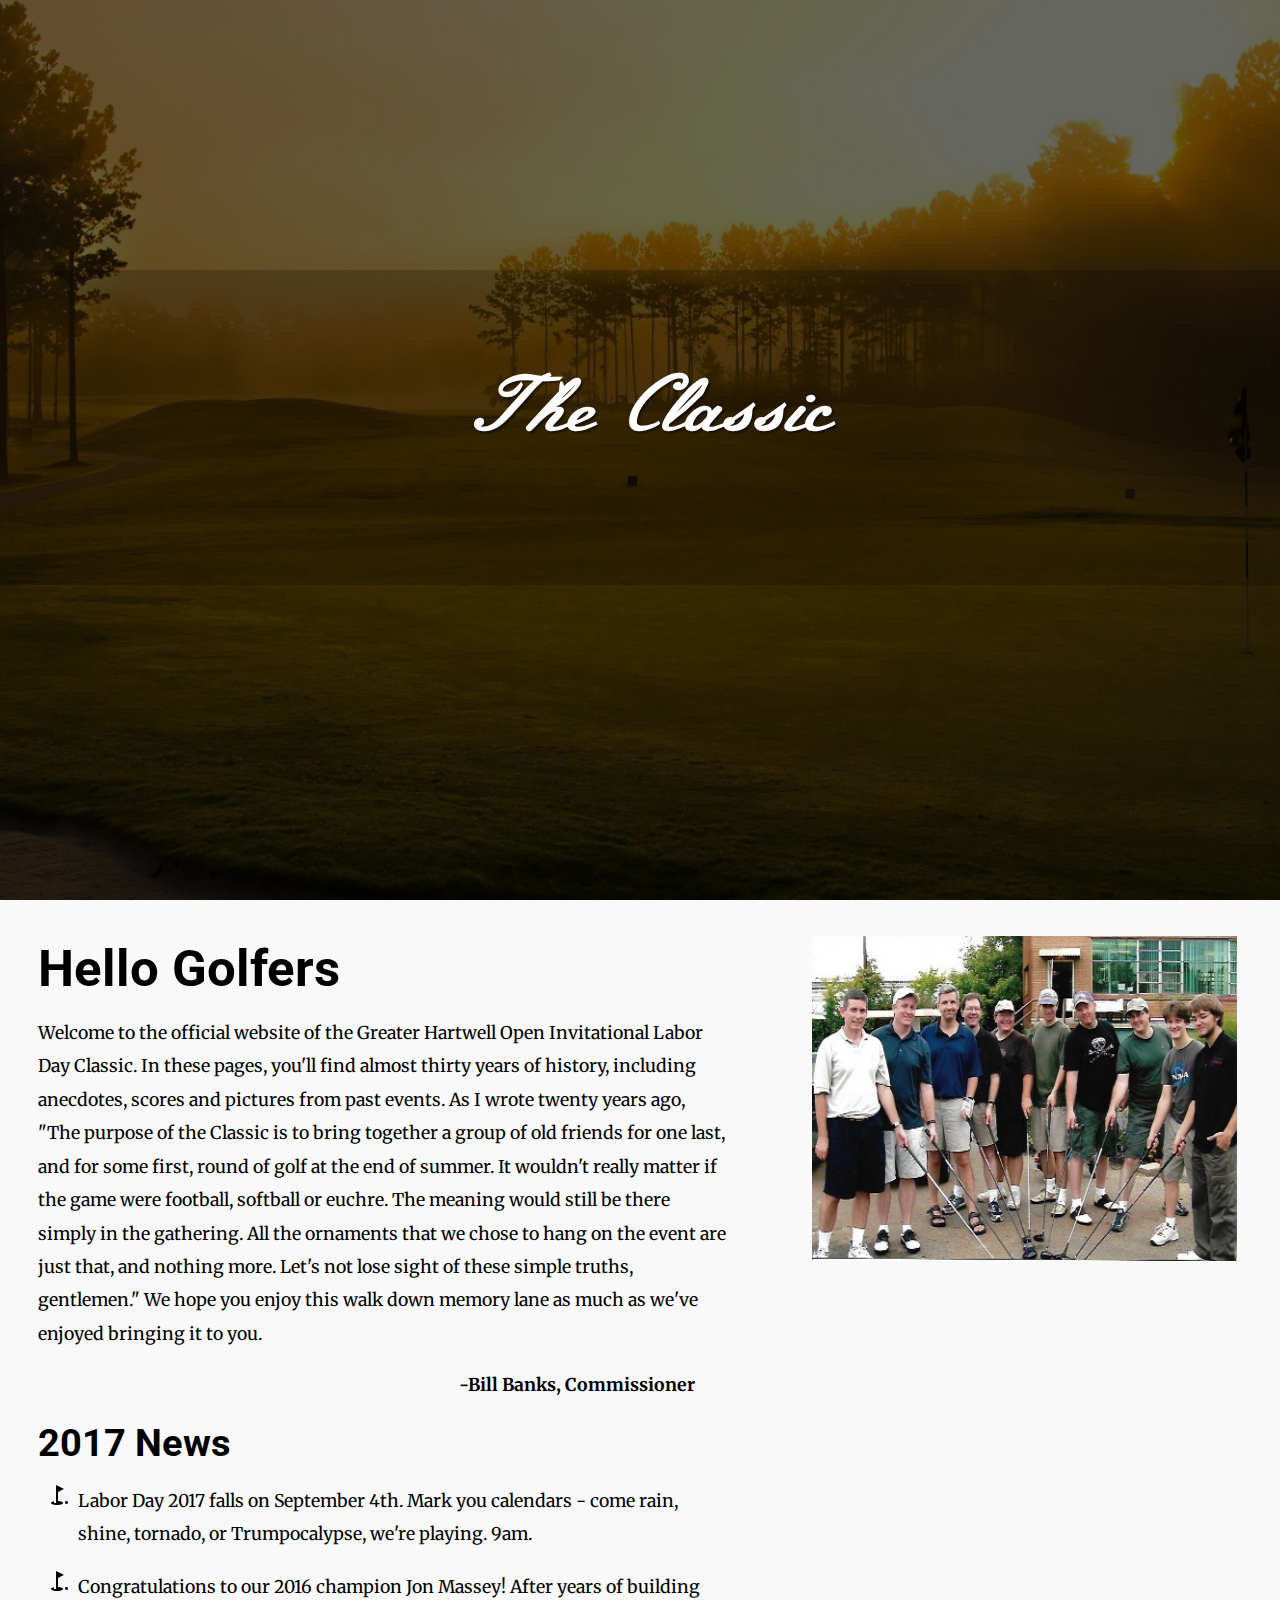
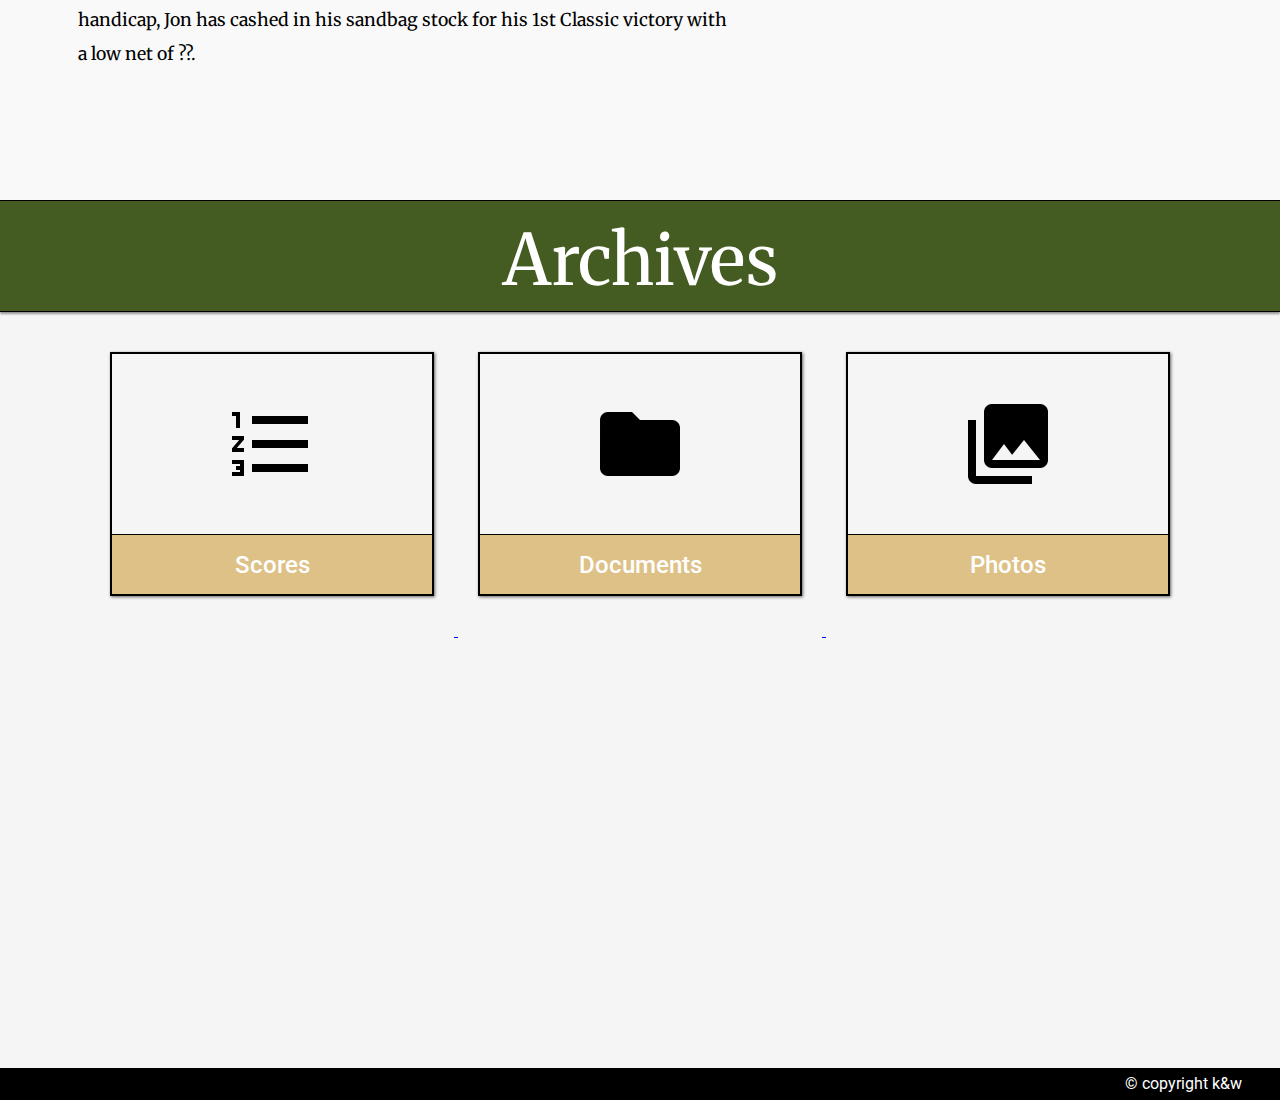
==== commit b6fb6b00: "Add files via upload" ====
--- a/index.html
+++ b/index.html
@@ -8,16 +8,11 @@
 <link rel="stylesheet" type="text/css" href="css/section-scroll.css">
 <link href="https://fonts.googleapis.com/icon?family=Material+Icons"
       rel="stylesheet">
-<script type="text/javascript" src="js/jquery-3.1.1.js"></script>
-<script type="text/javascript" src="js/jquery.section-scroll.js"></script>
-<script type="text/javascript" src="js/jquery.easing.js"></script>
 
 <script type="text/javascript">
-
     $(document).ready(function () {
         $('body').sectionScroll();
     })
-
 </script>
 
 
@@ -32,115 +27,102 @@
       </div>
     </div>
 
+    <div class="actionBar">
+          <div class="actionButtons">
+              <a class='button' href='rsvpForm.html'><p>RSVP</p></a>
+                <a class='button' id='contact'><p>Contact</p></a>
+                <div id="contact-drop">
+                  <p>Commissioner: Bill Banks</p>
+                  <a href="mailto:billbanks40@gmail.com?Subject=The%20Classic"
+                  target="_top">E-mail: billbanks40@gmail.com</a>
+                  <p>Phone: 859.360.9235</p>
+                </div>
+              </div>
 
-    <div class="scrollable-section home" data-section-title="Home" id='jumpBackHome'>
-      <div class="parentHeader">
-        <h1>Home</h1>
-          <div id="headBtn">
-            <div id="rsvp">
-              <a href="./rsvpForm.html">RSVP</a>
-            </div>
-            <div id="contact">
-              <a>Contact</a>
-              <div id="contact-drop">
-                <p>Commissioner: Bill Banks</p>
-                <a href="mailto:billbanks40@gmail.com?Subject=The%20Classic"
-                target="_top">E-mail: billbanks40@gmail.com</a>
-                <p>Phone: 859.360.9235</p>
-              </div>
-            </div>
-          </div>
-      </div>
-      <div class="hero">
-        <div class="heroDark">
-        </div>
-      </div>
-    <div class="homeBody">
+    </div>
+
+    <div class="home scrollable-section" data-section-title="Home" id='home'>
+
+      <div class="left">
       <div class="message">
-          <p>Welcome to the official website of the Greater
-            Hartwell Open Invitational Labor Day Classic! In these pages,
-            you'll find almost thirty years of history, including anecdotes,
-            scores and pictures from past events. As I wrote twenty years ago,
-          </p>
-          <p>"The purpose of the Classic is to bring together a group of old
-            friends for one last, and for some first, round of golf at the end
-            of summer. It wouldn't really matter if the game were football,
-            softball or euchre. The meaning would still be there simply in the
-            gathering. All the ornaments that we chose to hang on the event
-            are just that, and nothing more. Let's not lose sight of these
-            simple truths, gentlemen."</p>
-          <p>We hope you enjoy this walk down memory
-            lane as much as we've enjoyed bringing it to you.</p>
         <h1>Hello Golfers</h1>
+          <p>Welcome to the official website of the Greater Hartwell Open Invitational Labor Day Classic. In these pages, you'll find almost thirty years of history, including anecdotes, scores and pictures from past events. As I wrote twenty years ago,
+"The purpose of the Classic is to bring together a group of old friends for one last, and for some first, round of golf at the end of summer. It wouldn't really matter if the game were football, softball or euchre. The meaning would still be there simply in the gathering. All the ornaments that we chose to hang on the event are just that, and nothing more. Let's not lose sight of these simple truths, gentlemen."
+We hope you enjoy this walk down memory lane as much as we've enjoyed bringing it to you.</p>
+<p id='commish'>-Bill Banks, Commissioner</p>
         <h2>2017 News</h2>
 			<ul>
-				<li>We will be playing at Hartwell Golf Club on September 4th at 9am.
-          Mark you calendars - come rain, shine, tornado, or
-          Trumpocalypse, we're playing.</li>
-				<li>Congratulations to our 2016 champion Jon Massey!
-          After years of building handicap, Jon has cashed in his sandbag
-          stock for his 1st Classic victory with a low net of 61.</li>
+				<li>Labor Day 2017 falls on September 4th. Mark you calendars - come rain, shine, tornado, or Trumpocalypse, we're playing. 9am.</li>
+				<li>Congratulations to our 2016 champion Jon Massey! After years of building handicap, Jon has cashed in his sandbag stock for his 1st Classic victory with a low net of ??.</li>
       </div>
-		</div>
     </div>
 
 
-    <div class="scrollable-section archives" data-section-title="Archives"  id="jumpBack">
+      <div class="right">
+        <img src="./images/pictures/thegang_2009.jpeg">
+
+		  </div>
+    </div>
+
+
+    <div class="scrollable-section archives" data-section-title="Archives" id="archives">
 		<div class="archBackground">
 		</div>
-		<div class="parentHeader">
+		<div class="archiveHeader">
 			<h1>Archives</h1>
 		</div>
 		<div class="links">
 
-    <a href="./scores.html">
-      <div class="linkBtn">
-				<div class="linkImg" id="scores">
-					<div class="linkDsc">
-					<p>The meat and bones of the main event. View player profiles, champion history, past years' scores & scorecards from '98 to present.</p>
+			<a href="./scores.html">
+        <div class="linkBtn">
+				  <div class="linkImg" id="scores">
+
+            <!--description
+            <div class="linkDsc">
+					    <p>The meat and bones of the main event. View player profiles, champion history, & past years' scores & scorecards from '98 to present.</p>
+					  </div>
+          -->
+
+				  </div>
+				  <div class="linkBar">
+					<p>Scores</p>
+				  </div>
+			  </div>
+    </a>
+
+    <a href="documents.html">
+			<div class="linkBtn">
+				<div class="linkImg" id="manifesto">
+
+          <!--description
+          <div class="linkDsc">
+					<p>The divisive rhetoric of the Manifesto of Classic Justice prompted a swift and unyielding response from the commissioner’s office. The rift has not yet healed.</p>
 					</div>
+        -->
+
 				</div>
 				<div class="linkBar">
-					<p>Scores</p>
+					<p>Documents</p>
 				</div>
 			</div>
     </a>
 
+    <a href="./photos.html">
 			<div class="linkBtn">
-				<div class="linkImg" id="manifesto">
-					<div class="linkDsc">
-					<p>The divisive rhetoric of the Manifesto of Classic Justice prompted a swift and unyielding response from the commissioner’s office. The rift has not yet healed.</p>
+				<div class="linkImg" id="photos">
+
+          <!--description
+          <div class="linkDsc">
+					<p>The press has been mysteriously absent from the Classic, so all photos have been procured from our internal documents.</p>
 					</div>
+        -->
+
 				</div>
 				<div class="linkBar">
-					<a href="./archive/1997_classic_manifesto.pdf"><i class="material-icons">visibility</i></a>
-					<p>Manifesto</p>
-				</div>
-			</div>
-
-			<div class="linkBtn">
-				<div class="linkImg" id="photos">
-					<div class="linkDsc">
-					<p>The press has been mysteriously absent from the Classic, so all photos have been procured from our internal documents.</p>
-					</div>
-				</div>
-				<div class="linkBar">
-					<a href="./photos.html"><i class="material-icons">visibility</i></a>
 					<p>Photos</p>
 				</div>
 			</div>
-
-			<div class="linkBtn">
-				<div class="linkImg" id="lore">
-					<div class="linkDsc">
-					<p>The Classic has a rich oral history, filled with fantastic stories of balls hit over the third hole net and strong men being crushed by hole 7.</p>
-					</div>
-				</div>
-				<div class="linkBar">
-					<a href="./lore.html"><i class="material-icons">visibility</i></a>
-					<p>Lore</p>
-				</div>
-			</div>
+    </a>
 
 		</div>
     </div>
@@ -149,5 +131,10 @@
       <p>&copy; copyright k&amp;w</p>
 	</div>
 
+
+<script type="text/javascript" src="js/jquery-3.1.1.js"></script>
+<script type="text/javascript" src="js/jquery.section-scroll.js"></script>
+<script type="text/javascript" src="js/jquery.easing.js"></script>
+<script type="text/javascript" src="js/jquery.js"></script>
 </body>
 </html>
--- a/css/hartwell.css
+++ b/css/hartwell.css
@@ -49,7 +49,6 @@
   padding-top: 4%;
 }
 
-
                           /* HOME */
   /* LEFT */
 
@@ -72,7 +71,7 @@
 
 .message h1 {
   font-family: "Roboto";
-  font-size: 3em;
+  font-size: 3.2em;
   margin: 0px;
 }
 
@@ -99,6 +98,12 @@
 	padding-bottom: 1em;
 }
 
+#commish {
+  text-align: right;
+  padding-right: 5%;
+  font-weight: bold;
+}
+
 /* RIGHT */
 
 
@@ -109,78 +114,102 @@
 margin: auto;
 }
 
-iframe {
+img {
 display: block;
 margin: auto;
 padding-top: 7%;
-}
-
-.buttons {
-  display: block;
-  clear: both;
-  margin: auto;
-}
-
-.eventInfo {
-  margin-bottom: 7%;
-}
-
-.eventInfo ul {
-  line-height: 1.9em;
-  font-size: 1.6em;
-  font-family: "Merriweather";
-  list-style: none;
-  margin: 8% auto;
-  padding: 0px;
-}
-
-.eventInfo li {
-	text-align: center;
-}
-
-#rsvp, #contact {
-	width: 370px;
-	height: 60px;
-	margin: auto;
-}
-
-#rsvp a, #contact a {
+width: 425px;
+height: 325px;
+}
+
+
+                          /* FIXED ACTION BAR */
+.actionBar {
+  background-color: rgba(55, 55, 55,.9);
+  height: 110px;
+  position: fixed;
+  z-index: 1;
+  display: none;
+  width: 100%;
+  top: 0;
+}
+
+.actionButtons  {
   position: relative;
-  z-index: 1100;
-  display: block;
-  text-decoration: none;
-  color: white;
   text-align: center;
+  margin-left: 55%;
+}
+
+.button {
   font-family: "Roboto";
   font-weight: 400;
   font-size: 1.4em;
-  line-height: 60px;
-  float: left;
-  width: 160px;
-  height: 60px;
-	background-color: rgba(33, 150, 243, 1);
-  border-radius: 3px;
-  margin: 0px 0px 0px 15px;
-  transition: line-height .2s;
-  box-shadow: 1px 1px 2px #000;
-}
-
-#rsvp a:hover {
+  text-decoration: none;
+  color: #fff;
+  margin: 23px 20px;
+  display: inline-block;
+  background-color: rgba(33, 150, 243, 1);
+  border-radius: 5px;
+  width: 155px;
+  height: 65px;
+  text-align: center;
+  transition-duration: .4s;
+  border: 1px solid rgba(33, 150, 243, 1);
+}
+
+
+
+.actionButtons a:hover {
+  background-color: #fff;
+  color: rgba(33, 150, 243, 1);
+  border: 1px solid rgba(33, 150, 243, 1);
+}
+
+/* Styles Contact Dropdown Div */
+
+#contact-drop {
+  position: absolute;
+  display: none;
+  background-color: white;
+  z-index: 2;
+  right: -10px;
   box-shadow: 1px 1px 5px #000;
-}
-
-#rsvp a:hover span {
-	display: inline;
-}
-
-#rsvp a:active {
-	  box-shadow: 0px 0px 2px;
+  border: 1px solid black;
+}
+
+/* Display Contant Dropdown Div when hovering on Contact Head Button */
+
+#contact:hover #contact-drop {
+  display: block;
+}
+
+/* Styles both paragraph & anchor elements for contact dropdown */
+
+#contact-drop a, #contact-drop p {
+  display: inline-block;
+  width: 100%;
+  font-family: "Roboto";
+  font-weight: 400;
+  font-size: 1em;
+  line-height: 40px;
+  color: black;
+  text-decoration: none;
+  background-color: rgba(244, 244, 244, .5);
+  margin: 0px;
+  padding: 0px 10px;
+  white-space: nowrap;
+  box-sizing: border-box;
+}
+
+#contact-drop a:hover {
+  background-color: rgba(164, 164, 164, .5);
+  text-decoration: underline;
 }
 
 
                          /* ARCHIVES */
 .archives {
-  /*background-color: rgba(29, 39, 49, 1);*/
+  background: rgba(245, 245, 245, 1);
   position: relative;
   min-height: 100vh;
   }
@@ -189,28 +218,29 @@
 	position: absolute;
 	width: 100%;
 	height: 100%;
-	background: rgba(242, 230, 214, 1);
 	background-size: cover;
 	opacity: .3;
   }
 
 .archiveHeader {
 	position: relative;
-	background-color: rgba(30, 38, 49, 1);
+	background-color: rgba(68, 92, 33, 1);
 	border-top: 1px solid black;
 	border-bottom: 1px solid black;
 	box-shadow: 0px 2px 2px rgba(0, 0, 0, .4);
 	padding-top: 15px;
   color: #fff;
+  height: 95px;
 }
 
 .archiveHeader h1 {
-	font-family: 'Monsieur La Doulaise', sans-serif;
+	font-family: 'Merriweather', serif;
 	font-weight: normal;
-	font-size: 5em;
+	font-size: 4.4em;
 	text-align: center;
 	margin: 0px;
 	z-index: 5;
+
 }
 
 .links {
@@ -226,18 +256,22 @@
 	height: 240px;
 	/*border-radius: 6px;*/
 	margin: 40px 20px;
-	border: solid black 1px;
-	box-shadow: 0px 3px 3px rgba(0, 0, 0, .6);
+	border: 2px solid black;
+	box-shadow: 1px 1px 3px rgba(0, 0, 0, .6);
 	position: relative;
-}
-
-.linkBtn:last-child {
-	margin-bottom: 100px;
-}
+  transition: box-shadow .2s;
+  overflow: hidden;
+}
+
+.linkBtn:hover {
+  box-shadow: 1px 1px 10px rgba(0, 0, 0, 1);
+}
+
+/*
 
 .linkDsc {
-	width: inherit;
-	height: inherit;
+	width: 100%;
+	height: 100%;
 	background-color: rgba(0, 0, 0, 0);
 	color: rgba(255, 255, 255, 0);
 	transition: background-color .2s, color .2s;
@@ -253,40 +287,31 @@
 	font-weight: 300;
 	font-size: 18px;
 	padding: 8px;
-	margin: 0px;
-	text-align: left;
-}
+	margin: 0px auto;
+  padding-top: 9%;
+	text-align: center;
+}
+
+*/
 
 .linkImg {
-	width: 320px;
-	height: 180px;
-}
-
-#manifesto {
-	background: url('../images/Manifesto_Thumb.jpg') center;
-	background-size: cover;
-}
-
-#scores {
-	background: url('../images/Scorecard.jpg') center;
-	background-size: cover;
-}
-
-#photos {
-	background: url('../images/Bill_Banks.jpg') center;
-	background-size: cover;
-}
-
-#lore {
-	background: url('../images/Lore_Thumb.jpg') center;
-	background-size: cover;
+	height: 75%;
+  width: 100%
 }
 
 .linkBar {
-	width: 320px;
-	height: 60px;
-	background-color: rgba(170, 133, 88, 1);
-	/* border-radius: 0px 0px 5px 5px; */
+	width: 100%;
+	height: 80%;
+  border-top: 1px solid black;
+	background-color: rgba(222, 193, 135, 1);
+	border-radius: 0px 0px 5px 5px;
+  transition: box-shadow .2s;
+}
+
+
+.linkBar:hover {
+  box-shadow: 1px 1px 5px #000;
+
 }
 
 .linkBar p {
@@ -297,54 +322,38 @@
 	color: white;
 	margin: 0px 10px;
 	text-align: left;
-}
-
-.linkBtn span {
-	display: inline-block;
-	margin: 0px 20px;
-	bottom: 0px;
-}
-
-.linkBar a {
-	position: relative;
-	display: inline-block;
-	width: 42px;
-	height: 42px;
-	float: right;
-	margin: 9px 10px 9px 0px;
-	background-color: white;
-	border-radius: 50%;
-	color: #001ba5;
-	transition: height .3s, width .3s, margin .3s;
-	z-index: 1100;
-}
-
-.linkBar a:hover {
-	width: 48px;
-	height: 48px;
-	margin: 6px 7px 6px 0px;
-}
-
-.linkBar a:active {
-	color: white;
-	background-color: #001ba5;
-}
-
-.linkBar i {
-	line-height: 42px;
-	transition: line-height .3s, font-size .3s;
-	font-size: 24px;
-}
-
-.linkBar a:hover i {
-	line-height: 48px;
-	font-size: 30px;
-}
+  text-align: center;
+}
+
+
+#manifesto {
+	background: url('../images/documents.png') center;
+	background-repeat: no-repeat;
+}
+
+#scores {
+	background: url('../images/scores.png') center;
+	background-repeat: no-repeat;
+}
+
+#photos {
+	background: url('../images/photos.png') center;
+  background-repeat: no-repeat;
+}
+
+/*
+#lore {
+	background: url('../images/Lore_Thumb.jpg') center;
+	background-size: cover;
+}
+*/
+
+                              /* FOOTER */
 
 #footer {
 	position: absolute;
 	width: 100%;
-	background-color: rgba(30, 38, 49, 1);
+	background-color: rgba(0, 0, 0, 1);
 	bottom: 0px;
 
 }
@@ -355,10 +364,10 @@
 	color: white;
   text-align: right;
   margin-right: 3%;
-}
-
-
-/*                  TABLE STYLING                      */
+  font-family: 'Roboto', sans-serif;
+}
+
+/*                 SCORES TABLE STYLING                      */
 
 .playerTable {
   display: table;
@@ -429,8 +438,21 @@
   color: #777;
 }
 
+.best {
+  background-color: rgba(6, 206, 106, 0.9);
+  font-weight: 400;
+}
+
+.bestWinner {
+  background:
+    repeating-linear-gradient(45deg,
+    rgba(255, 224, 73, 0.9) 5px,
+    rgba(6, 206, 106, 0.9) 10px);
+}
+
 caption {
   caption-side: bottom;
+  border-bottom: 1px solid black;
 }
 
 caption #winner {
@@ -445,12 +467,13 @@
 }
 
 
-/* END TABLE STYLING */
-
 /* SCORES PAGE STYLING*/
+
+/* Styles Header for all Auxilliary Pages */
+
 .childHeader {
 	width: 100%;
-	background-color: #03A9F4;
+	background-color: rgba(68, 92, 33, 1);
 	box-shadow: 0px 3px 2px rgba(0, 0, 0, .4);
 }
 
@@ -462,3 +485,55 @@
 	line-height: 2.5em;
 	margin: 0px 0px 0px 3em;
 }
+
+.childHeader a {
+  text-decoration: none;
+  color: white;
+}
+
+.childHeader a:hover {
+  text-decoration: underline;
+}
+
+
+
+
+
+
+/*   RSVP FORM PAGE STYLING   */
+
+#rsvpForm {
+  font-family: 'Roboto', sans-serif;
+  font-size: 1em;
+  padding: 10px;
+}
+
+#rsvpForm input[type=text]{
+  width: 100%;
+  font-size: 1em;
+  padding: 12px 12px;
+  box-sizing: border-box;
+}
+
+#rsvpForm input[type=submit] {
+  font-size: 1em;
+  font-family: 'Roboto', sans-serif;
+  border: 1px solid rgba(33, 150, 243, 1);
+  color: white;
+  background-color: rgba(33, 150, 243, 1);
+  border-radius: 3px;
+  text-align: center;
+  cursor: pointer;
+  padding: 5px 5px;
+  transition: .4s;
+}
+
+#rsvpForm input[type=submit]:hover {
+  color: rgba(33, 150, 243, 1);
+  background-color: #fff;
+  border: 1px solid rgba(33, 150, 243, 1);
+}
+
+#rsvpForm input[type=submit]:active {
+
+}
--- a/css/section-scroll.css
+++ b/css/section-scroll.css
@@ -32,7 +32,7 @@
     content: ' ';
     width: 0;
     height: 100%;
-    background-color: #ddd57c;
+    background-color: rgba(55, 55, 55, 1);
     position: absolute;
     right: 0;
     top: 0;
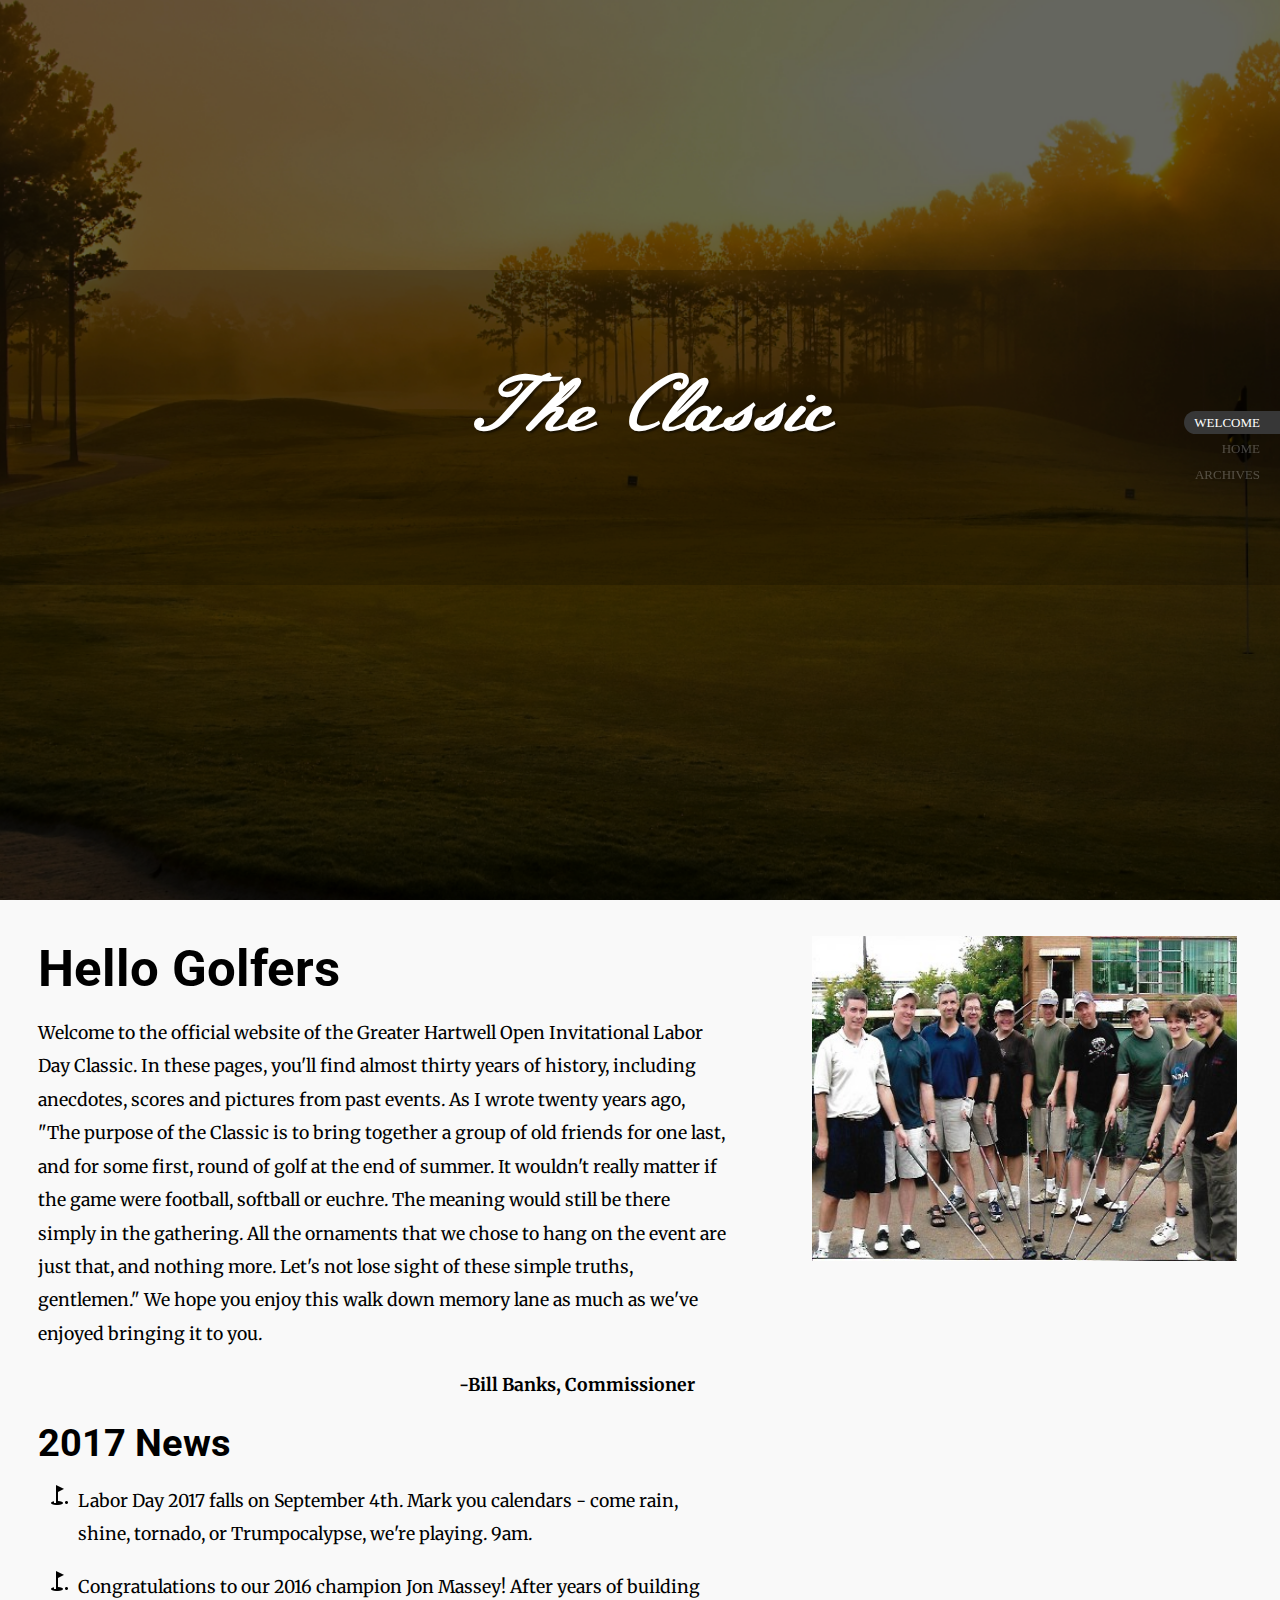
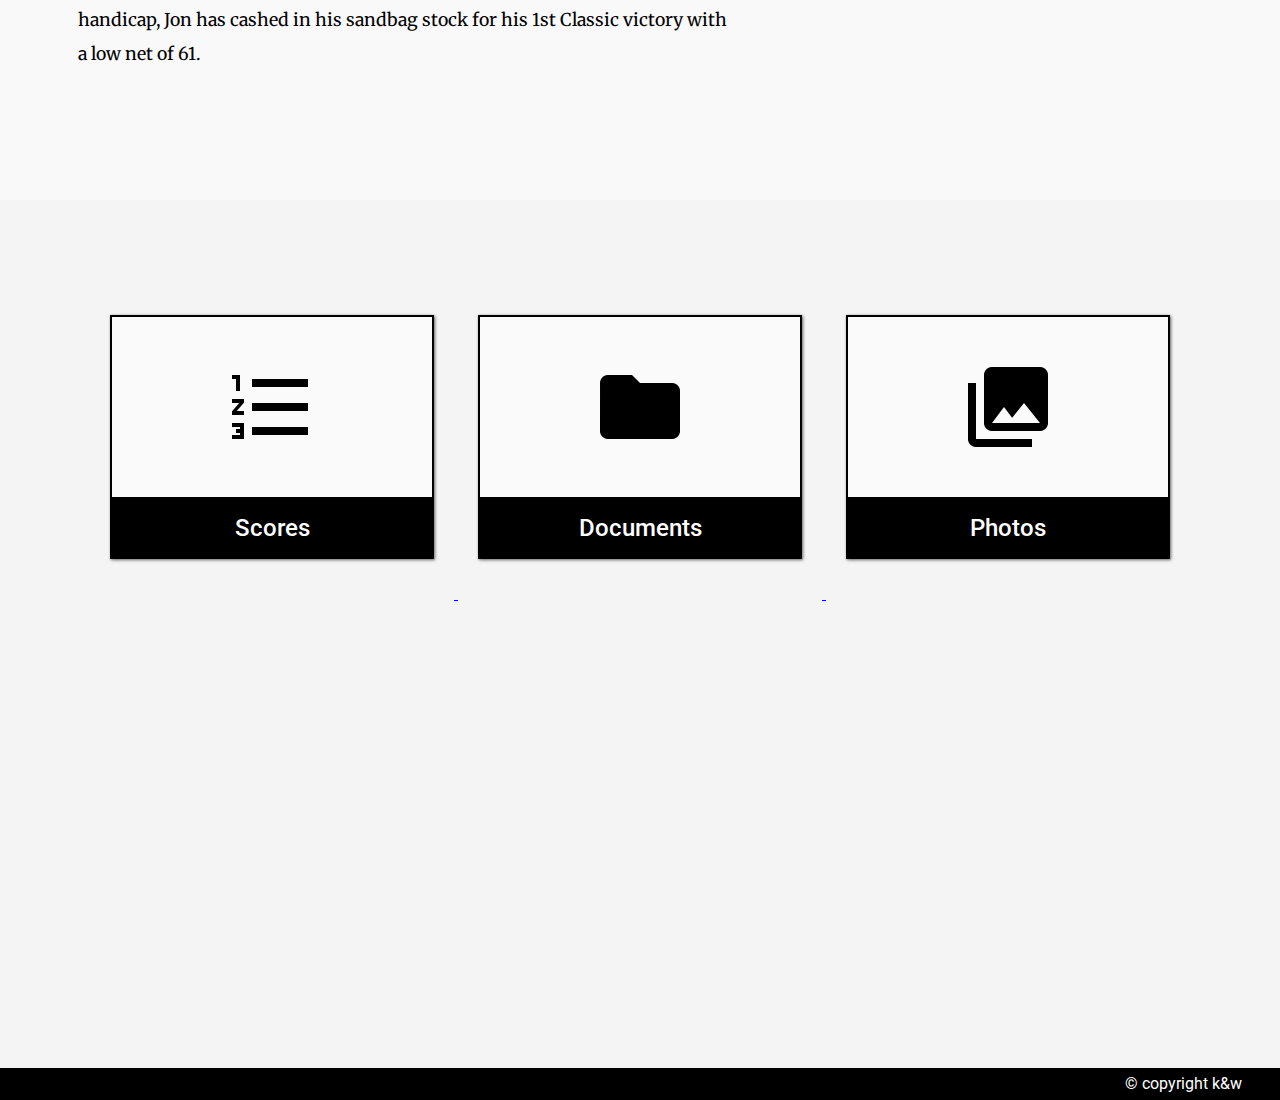
==== commit 4cae9983: "Add files via upload" ====
--- a/index.html
+++ b/index.html
@@ -8,13 +8,6 @@
 <link rel="stylesheet" type="text/css" href="css/section-scroll.css">
 <link href="https://fonts.googleapis.com/icon?family=Material+Icons"
       rel="stylesheet">
-
-<script type="text/javascript">
-    $(document).ready(function () {
-        $('body').sectionScroll();
-    })
-</script>
-
 
 </head>
 
@@ -33,9 +26,9 @@
                 <a class='button' id='contact'><p>Contact</p></a>
                 <div id="contact-drop">
                   <p>Commissioner: Bill Banks</p>
+                  <p>Phone: 859.360.9235</p>
                   <a href="mailto:billbanks40@gmail.com?Subject=The%20Classic"
                   target="_top">E-mail: billbanks40@gmail.com</a>
-                  <p>Phone: 859.360.9235</p>
                 </div>
               </div>
 
@@ -53,7 +46,7 @@
         <h2>2017 News</h2>
 			<ul>
 				<li>Labor Day 2017 falls on September 4th. Mark you calendars - come rain, shine, tornado, or Trumpocalypse, we're playing. 9am.</li>
-				<li>Congratulations to our 2016 champion Jon Massey! After years of building handicap, Jon has cashed in his sandbag stock for his 1st Classic victory with a low net of ??.</li>
+				<li>Congratulations to our 2016 champion Jon Massey! After years of building handicap, Jon has cashed in his sandbag stock for his 1st Classic victory with a low net of 61.</li>
       </div>
     </div>
 
@@ -67,9 +60,6 @@
 
     <div class="scrollable-section archives" data-section-title="Archives" id="archives">
 		<div class="archBackground">
-		</div>
-		<div class="archiveHeader">
-			<h1>Archives</h1>
 		</div>
 		<div class="links">
 
@@ -133,8 +123,8 @@
 
 
 <script type="text/javascript" src="js/jquery-3.1.1.js"></script>
+<script type="text/javascript" src="js/jquery.js"></script>
 <script type="text/javascript" src="js/jquery.section-scroll.js"></script>
 <script type="text/javascript" src="js/jquery.easing.js"></script>
-<script type="text/javascript" src="js/jquery.js"></script>
 </body>
 </html>
--- a/css/hartwell.css
+++ b/css/hartwell.css
@@ -122,13 +122,12 @@
 height: 325px;
 }
 
-
                           /* FIXED ACTION BAR */
 .actionBar {
   background-color: rgba(55, 55, 55,.9);
   height: 110px;
   position: fixed;
-  z-index: 1;
+  z-index: 1000;
   display: none;
   width: 100%;
   top: 0;
@@ -136,8 +135,7 @@
 
 .actionButtons  {
   position: relative;
-  text-align: center;
-  margin-left: 55%;
+  float: right;
 }
 
 .button {
@@ -163,6 +161,7 @@
   background-color: #fff;
   color: rgba(33, 150, 243, 1);
   border: 1px solid rgba(33, 150, 243, 1);
+  cursor: pointer;
 }
 
 /* Styles Contact Dropdown Div */
@@ -202,14 +201,20 @@
 }
 
 #contact-drop a:hover {
-  background-color: rgba(164, 164, 164, .5);
+  background-color: ;
+  text-decoration: underline;
+  border: none;
+  font-weight: bold;
+}
+
+#contact-drop a {
   text-decoration: underline;
 }
 
 
                          /* ARCHIVES */
 .archives {
-  background: rgba(245, 245, 245, 1);
+  background-color: rgba(244, 244, 244, 1);
   position: relative;
   min-height: 100vh;
   }
@@ -221,27 +226,6 @@
 	background-size: cover;
 	opacity: .3;
   }
-
-.archiveHeader {
-	position: relative;
-	background-color: rgba(68, 92, 33, 1);
-	border-top: 1px solid black;
-	border-bottom: 1px solid black;
-	box-shadow: 0px 2px 2px rgba(0, 0, 0, .4);
-	padding-top: 15px;
-  color: #fff;
-  height: 95px;
-}
-
-.archiveHeader h1 {
-	font-family: 'Merriweather', serif;
-	font-weight: normal;
-	font-size: 4.4em;
-	text-align: center;
-	margin: 0px;
-	z-index: 5;
-
-}
 
 .links {
 	width: auto;
@@ -261,6 +245,8 @@
 	position: relative;
   transition: box-shadow .2s;
   overflow: hidden;
+  background-color: rgba(250, 250, 250, 1);
+  margin-top: 10%;
 }
 
 .linkBtn:hover {
@@ -303,7 +289,7 @@
 	width: 100%;
 	height: 80%;
   border-top: 1px solid black;
-	background-color: rgba(222, 193, 135, 1);
+	background-color: rgba(0, 0, 0, 1);
 	border-radius: 0px 0px 5px 5px;
   transition: box-shadow .2s;
 }
@@ -473,7 +459,7 @@
 
 .childHeader {
 	width: 100%;
-	background-color: rgba(68, 92, 33, 1);
+	background-color: rgba(33, 150, 243, 1);
 	box-shadow: 0px 3px 2px rgba(0, 0, 0, .4);
 }
 
@@ -537,3 +523,30 @@
 #rsvpForm input[type=submit]:active {
 
 }
+
+/* DOCUMENTS */
+
+.docs{
+    list-style-image: url('../images/tee.png');
+    margin: 1em 0em 0em 4em;
+}
+
+.docs h2 {
+  font-family: "Roboto", sans-serif;
+}
+
+.docs ul {
+  margin: 0px;
+}
+
+.docs a {
+  font-family: "Roboto", sans-serif;
+  line-height: 1.5em;
+  border-bottom: 1px black;
+  color: #000;
+}
+
+.docs a:hover {
+  text-decoration: underline;
+  font-weight: bold;
+}
--- a/css/section-scroll.css
+++ b/css/section-scroll.css
@@ -3,7 +3,7 @@
     position: fixed;
     right: 0;
     height: 100%;
-    z-index: 1049;
+    z-index: 999;
     font-weight: normal;
 }
 
@@ -61,7 +61,7 @@
     position: relative;
     display: inline-block;
     transition-duration: .3s;
-    opacity: 0.5;
+    opacity: .5;
     margin-left: 5px;
     padding: 5px 20px 5px 10px;
     text-decoration: none;
